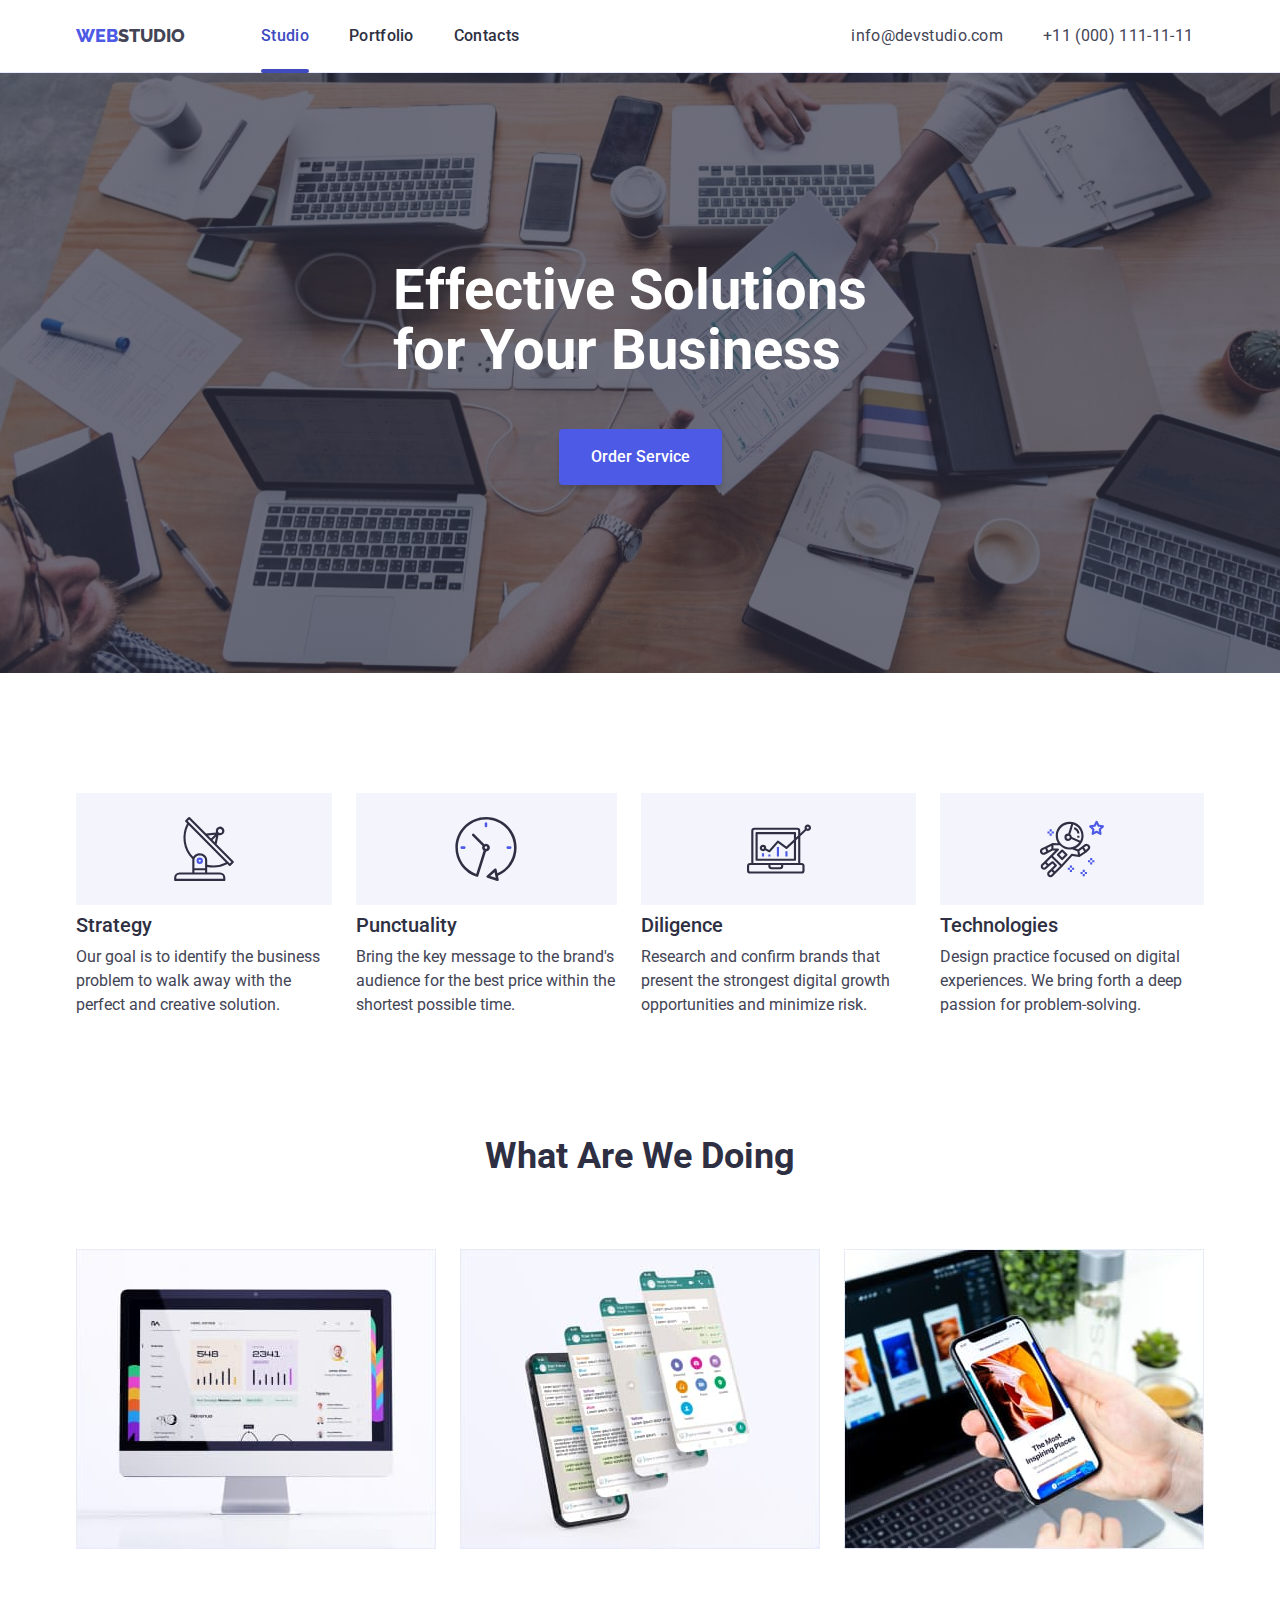
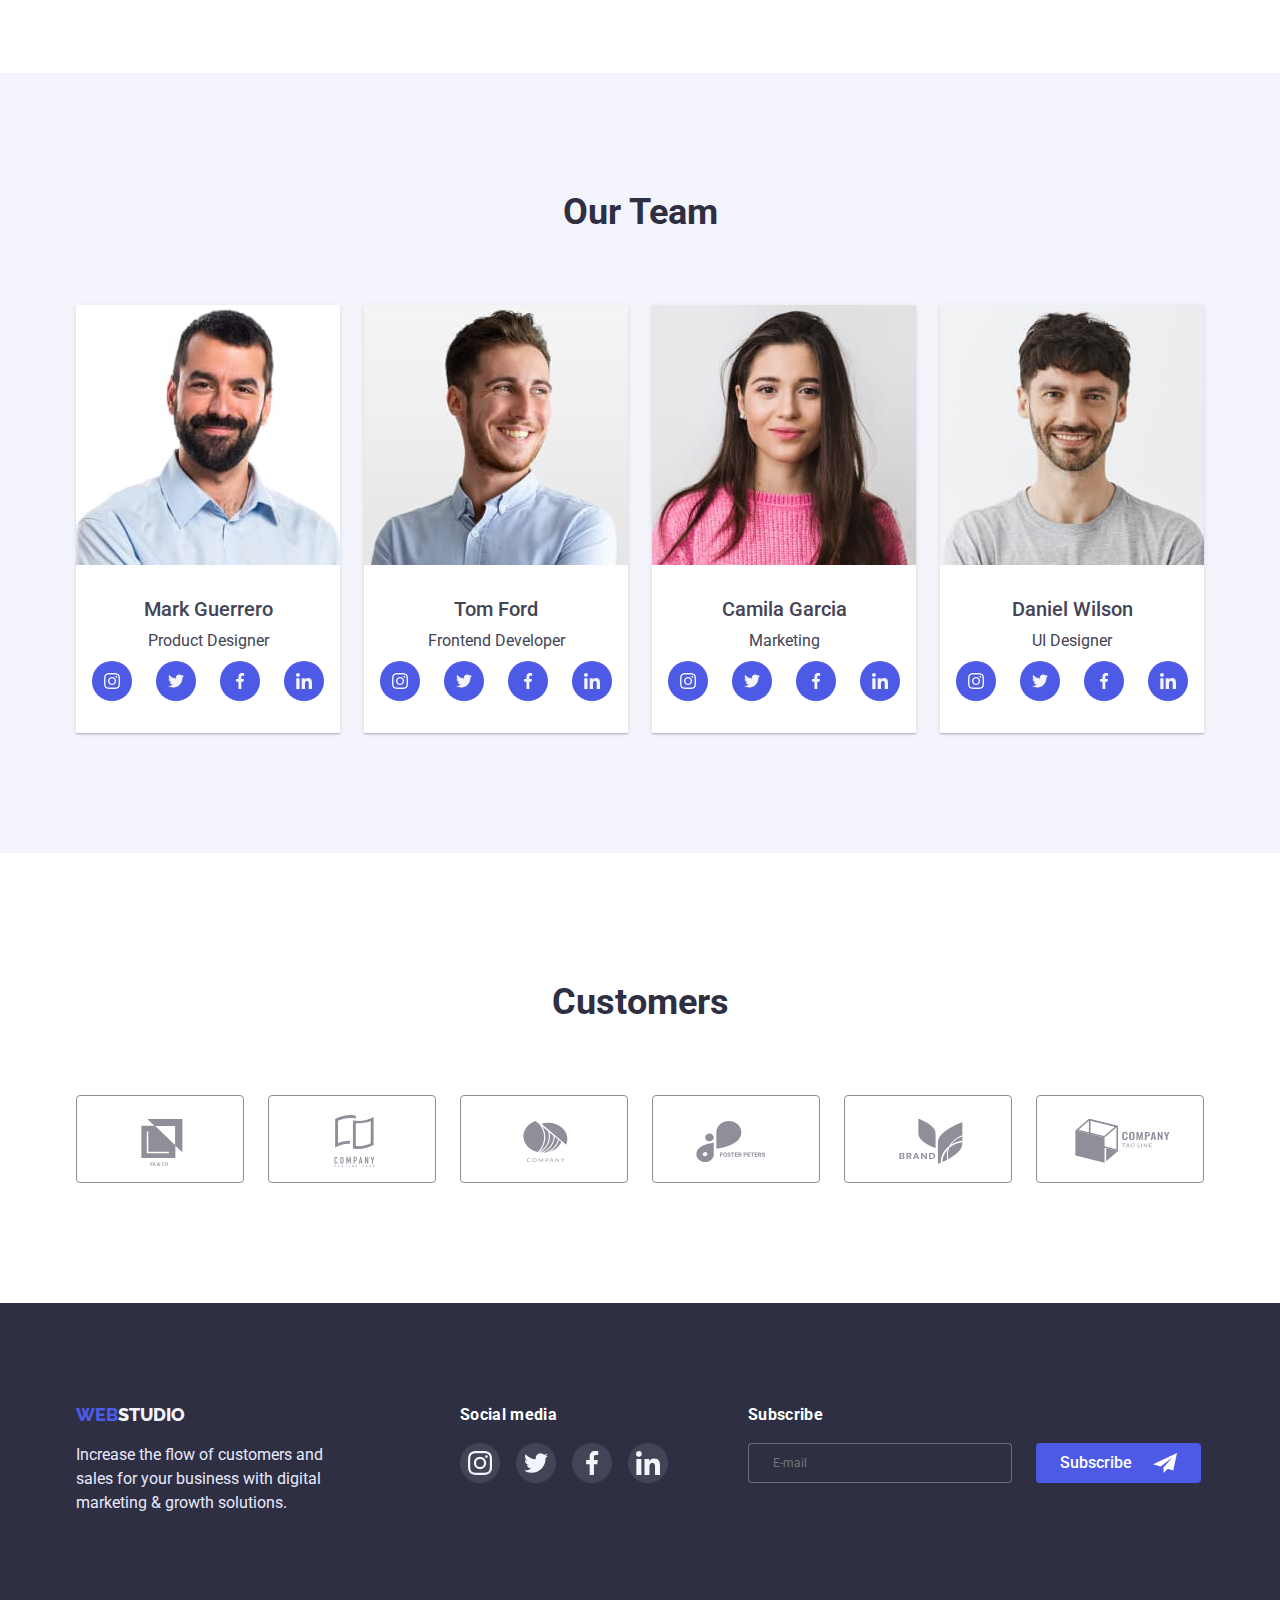
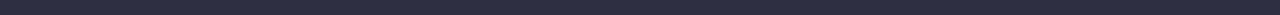
==== index.html @ d6a59139 "Initial commit" ====
<!DOCTYPE html>
<html lang="en">

<head>
    <meta charset="UTF-8" />
    <meta http-equiv="X-UA-Compatible" content="IE=edge" />
    <meta name="viewport" content="width=device-width, initial-scale=1.0" />
    <title>Web Studio</title>
    <link rel="stylesheet"
        href="https://cdnjs.cloudflare.com/ajax/libs/modern-normalize/1.0.0/modern-normalize.min.css" />
    <link
        href="https://fonts.googleapis.com/css2?family=Raleway:wght@800&family=Roboto:wght@400;500;700;900&display=swap"
        rel="stylesheet">
    <link rel="stylesheet" href="css/style.css">
</head>

<body>
    <header class="section header-section">
        <div class="container">
            <div class="header-block">
                <nav class="navigation">
                    <a class="logo" href="./index.html">Web<span class="logo-item">Studio</span> </a>
                    <ul class="header-list">
                        <li class="header-item">
                            <a class="menu-item current" href="">Studio</a>
                        </li>
                        <li class="header-item">
                            <a class="menu-item " href="./portfolio.html">Portfolio</a>
                        </li>
                        <li class="header-item">
                            <a class="menu-item" href="">Contacts</a>
                        </li>
                    </ul>
                </nav>
                <address class="address">
                    <ul class="address-list">
                        <li class="address-items">
                            <a class="address-item" href="mailto:info@devstudio.com">info@devstudio.com</a>
                        </li>
                        <li class="address-items">
                            <a class="address-item" href="tel:+110001111111">+11 (000) 111-11-11</a>
                        </li>
                    </ul>
                </address>
            </div>
        </div>
    </header>

    <main>
        <section class="section first-section">
            <div class="container">
                <h1 class="main-title">Effective Solutions for Your Business</h1>
                <button class="main-button" type="button" data-modal-open>Order Service</button>
                <div class="backdrop is-hidden" data-modal>
                    <div class="modal">
                        <button data-modal-close type="button" class="btn-modal">
                            <svg class="btn-icon">
                                <use href="./images/icons.svg#icon-close"></use>
                            </svg>
                        </button>
                        <h3 class="form-title">Leave your contacts and we will call you back</h3>
                        <form action="" class="form">
                            <label for="name" class="input-title">Name</label>
                            <div class="input-group">
                                <input type="text" name="name" id="name" class="input-field">
                                <svg class="input-item" width="22" height="24">
                                    <use href="./images/icons.svg#icon-name"></use>
                                </svg>
                            </div>
                            <label for="phone" class="input-title">Phone</label>
                            <div class="input-group">
                                <input type="tel" name="phone" id="phone" class="input-field">
                                <svg class="input-item" width="18" height="24">
                                    <use href="./images/icons.svg#icon-phone"></use>
                                </svg>
                            </div>
                            <label for="email" class="input-title">Email</label>
                            <div class="input-group">
                                <input type="email" name="email" id="email" class="input-field">
                                <svg class="input-item" width="18" height="24">
                                    <use href="./images/icons.svg#icon-email"></use>
                                </svg>
                            </div>
                            <label for="comment" class="input-title">Comment</label>
                            <textarea name="comment" id="comment" cols="30" rows="10" placeholder="Text input"
                                class="text-area"></textarea>

                            <div class="check-block">
                                <label class="check-label">
                                    <input type="checkbox" name="policy" class="input-check">
                                    <span class="custom-checkbox">
                                        <svg class="input-check-svg" width="16" height="16">
                                            <use href="./images/icons.svg#icon-property">
                                            </use>
                                        </svg>
                                    </span>
                                    <span class="check-title">
                                        I
                                        accept
                                        the terms and
                                        conditions of the <a href="" class=input-link> Privacy Policy </a>
                                    </span>
                                </label>
                            </div>

                            <button type="Submit" class="btn-send">Send</button>
                        </form>
                    </div>
                </div>

            </div>
        </section>
        <section class="second-section">
            <div class="container">
                <h2 hidden>Advantages</h2>
                <ul class="advantages-list">
                    <li class="advantages-items">
                        <h3 class="title">Strategy</h3>
                        <p class="text">
                            Our goal is to identify the business problem to walk
                            away with the perfect and creative solution.
                        </p>
                    </li>
                    <li class="advantages-items">
                        <h3 class="title">Punctuality</h3>
                        <p class="text">
                            Bring the key message to the brand's audience for
                            the best price within the shortest possible time.
                        </p>
                    </li>
                    <li class="advantages-items">
                        <h3 class="title">Diligence</h3>
                        <p class="text">
                            Research and confirm brands that present the
                            strongest digital growth opportunities and minimize
                            risk.
                        </p>
                    </li>
                    <li class="advantages-items">
                        <h3 class="title">Technologies</h3>
                        <p class="text">
                            Design practice focused on digital experiences. We
                            bring forth a deep passion for problem-solving.
                        </p>
                    </li>
                </ul>
            </div>
        </section>
        <section class="section work-section">
            <div class="container">
                <h2 class="work-team-title">What are we doing</h2>
                <ul class="work-list">
                    <li class="work-item">
                        <img src="./images/img1.jpg" alt="Зображення монітора" width="360" height="300" />
                    </li>
                    <li class="work-item">
                        <img src="./images/img2.jpg" alt="Скріни зображення мобільного телефона" width="360" />
                    </li>
                    <li class="work-item">
                        <img src="./images/img3.jpg" alt="Зображення на телефоні та комп'ютері користувача"
                            width="360" />
                    </li>
                </ul>
            </div>
        </section>
        <section class="section work-team">
            <div class="container">
                <h2 class="work-team-title">Our Team</h2>
                <ul class="work-block">
                    <li class="work-team-item">
                        <img class="image" src="./images/img4.jpg" alt="Фото Дизайнера продукту" width="264"
                            height="260" />
                        <h3 class="team-name">Mark Guerrero</h3>
                        <p class="team-text">Product Designer</p>
                        <ul class="icon-block">
                            <li class="icon-list">
                                <a class="icons" href="">
                                    <svg class="icon-items">
                                        <use href="./images/icons.svg#icon-instagram"> </use>
                                    </svg>
                                </a>
                            </li>
                            <li class="icon-list">
                                <a class="icons" href="">
                                    <svg class="icon-items">
                                        <use href="./images/icons.svg#icon-twitter"> </use>
                                    </svg>
                                </a>
                            </li>
                            <li class="icon-list">
                                <a class="icons" href="">
                                    <svg class="icon-items">
                                        <use href="./images/icons.svg#icon-facebook"> </use>
                                    </svg>
                                </a>
                            </li>
                            <li class="icon-list">
                                <a class="icons" href="">
                                    <svg class="icon-items">
                                        <use href="./images/icons.svg#icon-linkedin"> </use>
                                    </svg>
                                </a>
                            </li>
                        </ul>
                    </li>
                    <li class="work-team-item">
                        <img class="image" src="./images/img5.jpg" alt="Фото розробника" width="264" height="260" />
                        <h3 class="team-name">Tom Ford</h3>
                        <p class="team-text">Frontend Developer</p>
                        <ul class="icon-block">
                            <li class="icon-list">
                                <a class="icons" href="">
                                    <svg class="icon-items">
                                        <use href="./images/icons.svg#icon-instagram"> </use>
                                    </svg>
                                </a>
                            </li>
                            <li class="icon-list">
                                <a class="icons" href="">
                                    <svg class="icon-items">
                                        <use href="./images/icons.svg#icon-twitter"> </use>
                                    </svg>
                                </a>
                            </li>
                            <li class="icon-list">
                                <a class="icons" href="">
                                    <svg class="icon-items">
                                        <use href="./images/icons.svg#icon-facebook"> </use>
                                    </svg>
                                </a>
                            </li>
                            <li class="icon-list">
                                <a class="icons" href="">
                                    <svg class="icon-items">
                                        <use href="./images/icons.svg#icon-linkedin"> </use>
                                    </svg>
                                </a>
                            </li>
                        </ul>
                    </li>
                    <li class="work-team-item">
                        <img class="image" src="./images/img6.jpg" alt="Фото маркетолога" width="264" height="260" />
                        <h3 class="team-name">Camila Garcia</h3>
                        <p class="team-text">Marketing</p>
                        <ul class="icon-block">
                            <li class="icon-list">
                                <a class="icons" href="">
                                    <svg class="icon-items">
                                        <use href="./images/icons.svg#icon-instagram"> </use>
                                    </svg>
                                </a>
                            </li>
                            <li class="icon-list">
                                <a class="icons" href="">
                                    <svg class="icon-items">
                                        <use href="./images/icons.svg#icon-twitter"> </use>
                                    </svg>
                                </a>
                            </li>
                            <li class="icon-list">
                                <a class="icons" href="">
                                    <svg class="icon-items">
                                        <use href="./images/icons.svg#icon-facebook"> </use>
                                    </svg>
                                </a>
                            </li>
                            <li class="icon-list">
                                <a class="icons" href="">
                                    <svg class="icon-items">
                                        <use href="./images/icons.svg#icon-linkedin"> </use>
                                    </svg>
                                </a>
                            </li>
                        </ul>
                    </li>
                    <li class="work-team-item">
                        <img class="image" src="./images/img7.jpg" alt="Фото дизайнера інтерфейсу" width="264" />
                        <h3 class="team-name">Daniel Wilson</h3>
                        <p class="team-text">UI Designer</p>
                        <ul class="icon-block">
                            <li class="icon-list">
                                <a class="icons" href="">
                                    <svg class="icon-items">
                                        <use href="./images/icons.svg#icon-instagram"> </use>
                                    </svg>
                                </a>
                            </li>
                            <li class="icon-list">
                                <a class="icons" href="">
                                    <svg class="icon-items">
                                        <use href="./images/icons.svg#icon-twitter"> </use>
                                    </svg>
                                </a>
                            </li>
                            <li class="icon-list">
                                <a class="icons" href="">
                                    <svg class="icon-items">
                                        <use href="./images/icons.svg#icon-facebook"> </use>
                                    </svg>
                                </a>
                            </li>
                            <li class="icon-list">
                                <a class="icons" href="">
                                    <svg class="icon-items">
                                        <use href="./images/icons.svg#icon-linkedin"> </use>
                                    </svg>
                                </a>
                            </li>
                        </ul>
                    </li>
                </ul>
            </div>
        </section>
        <section class="section customers">
            <div class="container">
                <h2 class="work-team-title"> Customers </h2>
                <ul class="work-block customers-list">
                    <li>
                        <a class="customers-items" href="">
                            <svg class="custom-item">
                                <use href="./images/icons.svg#icon-custom1"></use>
                            </svg>
                        </a>
                    </li>
                    <li>
                        <a class="customers-items" href="">
                            <svg class="custom-item">

                                <use href="./images/icons.svg#icon-custom2"></use>
                            </svg>
                        </a>
                    </li>
                    <li>
                        <a class="customers-items" href="">
                            <svg class="custom-item">
                                <use href="./images/icons.svg#icon-custom3"></use>
                            </svg>
                        </a>
                    </li>
                    <li>
                        <a class="customers-items" href="">
                            <svg class="custom-item">
                                <use href="./images/icons.svg#icon-custom4"></use>
                            </svg>
                        </a>
                    </li>
                    <li>
                        <a class="customers-items" href="">
                            <svg class="custom-item">
                                <use href="./images/icons.svg#icon-custom5"></use>
                            </svg>
                        </a>
                    </li>
                    <li>
                        <a class="customers-items" href="">
                            <svg class="custom-item">
                                <use href="./images/icons.svg#icon-custom6"></use>
                            </svg>
                        </a>
                    </li>
                </ul>
            </div>
        </section>
    </main>
    <footer class="section footer-section">
        <div class="container footer-list">
            <div class="footer-block">
                <a class="logo" href="./index.html">Web<span class="logo-footer">Studio</span> </a>
                <p class="footer-text">
                    Increase the flow of customers and sales for your business with
                    digital marketing & growth solutions.
                </p>
            </div>
            <div class="footer-link">
                <h3 class="social-title">Social media</h3>
                <ul class="work-block">
                    <li>
                        <a class="icons-footer icon-first" href="">
                            <svg class="footer-items">
                                <use href="./images/icons.svg#icon-instagram"> </use>
                            </svg>
                        </a>
                    </li>
                    <li>
                        <a class="icons-footer" href="">
                            <svg class="footer-items">
                                <use href="./images/icons.svg#icon-twitter"> </use>
                            </svg>
                        </a>
                    </li>
                    <li>
                        <a class="icons-footer" href="">
                            <svg class="footer-items">
                                <use href="./images/icons.svg#icon-facebook"> </use>
                            </svg>
                        </a>
                    </li>
                    <li>
                        <a class="icons-footer" href="">
                            <svg class="footer-items">
                                <use href="./images/icons.svg#icon-linkedin"> </use>
                            </svg>
                        </a>
                    </li>
                </ul>
            </div>
            <div class="footer-form-block">
                <h3 class="social-title">Subscribe</h3>
                <form action="" class="footer-form">
                    <label for="e-mail">
                        <input class="input-email-footer" type="e-mail" id="e-mail" placeholder="E-mail" name="mail">
                    </label>
                    <button class="btn-submit" type="submit">Subscribe
                        <svg class="btn-form-svg">
                            <use href="./images/icons.svg#icon-frame-telegram"></use>
                        </svg>
                    </button>
                </form>
            </div>
        </div>
    </footer>


    <script src="./js/modal.js"></script>
</body>

</html>
---- css/style.css ----
:root {
	--color-white: #ffffff;
	--color-blue: #404bbf;
	--color-background-grey: #2e2f42;
	--color-main-text: #434455;
	--color-button: #4d5ae5;
	--color-button-portfolio: #f4f4fd;
	--color-border: #e7e9fc;
}
h1,
h2,
h3,
h4,
h5,
h6,
p,
ul,
li {
	margin: 0;
	padding: 0;
	list-style-type: none;
}

body {
	font-family: Roboto, sans-serif;
	color: var(--color-main-text);
	background-color: var(--color-white);
}
.section {
	padding-top: 120px;
	padding-bottom: 120px;
}
.container {
	width: 1158px;
	margin: 0 auto;
	padding-left: 15px;
	padding-right: 15px;
}
.header-section {
	padding: 0px;
	border-bottom: 1px solid var(--color-border);
}
.header-block {
	display: flex;
	align-items: center;
	background-color: var(--color-white);
}
.navigation {
	display: flex;

	align-items: center;
}
.header-list {
	display: flex;
}
.header-item:first-child {
	margin-left: 76px;
}

.header-item:not(:last-child) {
	margin-right: 40px;
}
.address-list {
	display: flex;
}

.address-items:not(:last-child) {
	margin-right: 40px;
	margin-left: 332px;
}
.logo {
	padding-top: 24px;
	padding-bottom: 24px;
	font-family: "Raleway";
	font-weight: 800;
	font-size: 18px;
	line-height: 1.33;
	text-transform: uppercase;
	color: var(--color-button);
	text-decoration: none;
}
.logo-item {
	color: var(--color-main-text);
}
.menu-item {
	padding-top: 24px;
	padding-bottom: 24px;

	font-weight: 500;
	font-size: 16px;
	line-height: 1.5;
	letter-spacing: 0.02em;
	color: var(--color-background-grey);
	text-decoration: none;
}
.menu-item:hover,
.menu-item:focus {
	color: var(--color-blue);
	transition: color 250ms cubic-bezier(0.4, 0, 0.2, 1);
}
/*---NAVIGATION EFFECT-----*/

.header-item {
	position: relative;
	padding: 24px 0;
}

.menu-item.current {
	color: var(--color-blue);
}
.current::after {
	content: "";
	position: absolute;
	left: 0;
	bottom: 0;
	margin-bottom: -1px;

	width: 100%;
	height: 4px;

	border-radius: 2px;
	background-color: var(--color-blue);
}

.address-item {
	padding-top: 24px;
	padding-bottom: 24px;
	font-size: 16px;
	line-height: 1.5;
	letter-spacing: 0.02em;
	color: var(--color-main-text);
	text-decoration: none;
	font-style: normal;
}
.address-item:hover,
.address-item:focus {
	color: var(--color-blue);
	transition: color 250ms cubic-bezier(0.4, 0, 0.2, 1);
}
.first-section {
	background-image: linear-gradient(to right, rgba(46, 47, 66, 0.7), rgba(46, 47, 66, 0.7)),
		url(../images/people-office.jpg);
	max-width: 1440px;
	margin: 0 auto;
	padding-top: 188px;
	padding-bottom: 188px;
}
.main-title {
	max-width: 494px;
	margin: 0 auto;

	font-size: 56px;
	line-height: 1.07;
	color: var(--color-white);
	margin-bottom: 48px;
}
.main-button {
	display: block;
	margin: 0 auto;
	padding: 16px 32px;

	border-radius: 4px;
	border: none;
	background-color: var(--color-button);
	box-shadow: 0px 4px 4px rgba(0, 0, 0, 0.15);
	font-weight: 500;
	font-size: 16px;
	line-height: 1.5;
	color: var(--color-white);
	cursor: pointer;
	text-align: center;
	font-family: Roboto, sans-serif;
}
.main-button:hover,
.main-button:focus {
	background-color: var(--color-blue);
	transition: background-color 250ms cubic-bezier(0.4, 0, 0.2, 1);
}
.second-section {
	padding-top: 120px;
	padding-bottom: 120px;
}
.advantages-list {
	display: flex;
}
.advantages-items::before {
	content: "";
	display: block;
	height: 112px;
	background-color: var(--color-button-portfolio);

	background-repeat: no-repeat;
	background-position: center;
	margin-bottom: 8px;
}

.advantages-items:first-child::before {
	margin-left: 0px;
	background-image: url(../images/antenna.svg);
}
.advantages-items:nth-child(2)::before {
	background-image: url(../images/clock.svg);
}
.advantages-items:nth-child(3)::before {
	background-image: url(../images/diagram.svg);
}
.advantages-items:last-child::before {
	background-image: url(../images/astronaut.svg);
}
.advantages-items:not(:last-child) {
	margin-right: 24px;
}
.title {
	font-weight: 500;
	font-size: 20px;
	line-height: 1.2;
	color: var(--color-background-grey);
	text-align: left;
}
.text {
	margin-top: 8px;
	font-size: 16px;
	line-height: 1.5;
	text-align: left;
	text-decoration: none;
	font-style: normal;
	color: var(--color-main-text);
}
.work-section {
	padding-top: 0px;
}
.work-list {
	display: flex;
}
.work-item:not(:last-child) {
	margin-right: 24px;
}
.work-item:first-child {
	margin-left: 0px;
}
.work-team-title {
	margin-bottom: 72px;
	font-size: 36px;
	line-height: 1.11;
	text-align: center;
	text-transform: capitalize;
	color: var(--color-background-grey);
}
.work-team {
	background-color: var(--color-button-portfolio);
}
.work-block {
	display: flex;
	margin: 0 auto;
}

.work-team-item {
	box-shadow: 0px 1px 6px rgba(46, 47, 66, 0.08), 0px 1px 1px rgba(46, 47, 66, 0.16), 0px 2px 1px rgba(46, 47, 66, 0.08);
}

.work-team-item:not(:last-child) {
	margin-right: 24px;
}
.work-team-item:first-child {
	margin-left: 0px;
}
.image {
	display: block;
}
.team-name {
	padding-top: 32px;
	text-align: center;
	background-color: var(--color-white);
	font-weight: 500;
	font-size: 20px;
	line-height: 24px;
}
.team-text {
	padding-top: 8px;
	padding-bottom: 8px;
	text-align: center;
	background-color: var(--color-white);
	font-weight: 400;
	font-size: 16px;
	line-height: 24px;
}
/*INSTAGRAM*/
.icon-block {
	display: flex;
	padding-bottom: 32px;
	background-color: var(--color-white);
}
.icons {
	display: block;
	width: 40px;
	height: 40px;
	border: none;
	border-radius: 50%;
	background-color: var(--color-button);
}
.icons:hover,
.icons:focus {
	background-color: var(--color-blue);
	transition: background-color 250ms cubic-bezier(0.4, 0, 0.2, 1);
}
.icon-list:first-child {
	margin-left: 16px;
}
.icon-list:not(:first-child) {
	margin-left: 24px;
}
.icon-items {
	width: 16px;
	height: 16px;
	margin: 12px;
}

/*customers*/
.customers {
	padding-top: 130px;
}
.customers-list {
	gap: 24px;
}
.customers-items {
	padding: 16px 32px;
	display: block;
	width: 168px;
	height: 88px;
	border: 1px solid #8e8f99;
	border-radius: 4px;
}
.customers-items:hover,
.customers-items:focus {
	border: 1px solid var(--color-blue);
	transition: border 250ms cubic-bezier(0.4, 0, 0.2, 1);
}
.customers-items:hover .custom-item,
.customers-items:focus .custom-item {
	fill: var(--color-blue);
	transition: fill 250ms cubic-bezier(0.4, 0, 0.2, 1);
}

.custom-item {
	width: 104px;
	height: 56px;
	fill: #8e8f99;
}

/*footer*/
.footer-section {
	background: var(--color-background-grey);
	padding-top: 100px;
	padding-bottom: 100px;
}
.footer-link {
	margin-left: 120px;
}
.icons-footer {
	margin-left: 16px;
	display: block;
	width: 40px;
	height: 40px;
	border: none;
	border-radius: 50%;
	background: rgba(255, 255, 255, 0.1);
}
.icons-footer:hover,
.icons-footer:focus {
	background-color: #31d0aa;
	transition: background-color 250ms cubic-bezier(0.4, 0, 0.2, 1);
}
.icon-first {
	margin-left: 0px;
}

.footer-list {
	display: flex;
}
.social-title {
	margin-bottom: 16px;

	font-style: normal;
	font-size: 16px;
	line-height: 24px;
	letter-spacing: 0.02em;
	color: var(--color-white);
}
.footer-items {
	width: 24px;
	height: 24px;
	margin: 8px;
}
.logo-footer {
	color: var(--color-button-portfolio);
}
.footer-text {
	width: 264px;
	padding-top: 16px;
	font-size: 16px;
	line-height: 1.5;
	color: var(--color-border);
}
.footer-form-block {
	margin-left: 80px;
}
.footer-form {
	display: flex;
}
.input-email-footer {
	width: 264px;
	height: 40px;
	background-color: var(--color-background-grey);
	border: 1px solid rgba(255, 255, 255, 0.3);
	border-radius: 4px;

	padding: 8px 24px;

	font-weight: 400;
	font-size: 12px;
	line-height: 24px;
	color: rgba(255, 255, 255, 0.6);
	display: block;
}
.btn-submit {
	width: 165px;
	height: 40px;
	background: var(--color-button);
	border: none;
	border-radius: 4px;
	margin-left: 24px;
	display: flex;
	align-items: center;
	padding-left: 24px;
	position: relative;
	cursor: pointer;

	color: var(--color-white);
	font-weight: 500;
	font-size: 16px;
	line-height: 24px;
}
.btn-form-svg {
	position: absolute;
	top: 8px;
	right: 24px;
	width: 24px;
	height: 24px;
	margin-left: 16px;
	fill: var(--color-white);
}
/*Portfolio*/

.buttons-section {
	padding-top: 96px;
	background-color: var(--color-white);
}
.buttons-block {
	display: flex;
	margin-top: 0px;
	margin-bottom: 72px;

	justify-content: center;
	list-style-type: none;
}
.buttons-items:not(:last-child) {
	margin-right: 24px;
}
/*Gallery*/

.gallery-block {
	display: flex;
	column-gap: 24px;
	row-gap: 48px;
	flex-wrap: wrap;
	list-style-type: none;
}
.gallery-items:hover {
	box-shadow: 0px 1px 6px rgba(46, 47, 66, 0.08), 0px 1px 1px rgba(46, 47, 66, 0.16), 0px 2px 1px rgba(46, 47, 66, 0.08);
	transition: box-shadow 250ms cubic-bezier(0.4, 0, 0.2, 1);
}
.gallery-items-block {
	padding-left: 16px;
	padding-top: 32px;
	padding-bottom: 32px;
	border-left: 1px solid var(--color-border);
	border-bottom: 1px solid var(--color-border);
	border-right: 1px solid var(--color-border);
}
.button-item {
	padding: 12px 24px;
	background: var(--color-button-portfolio);
	border: 1px solid var(--color-border);
	border-radius: 4px;
	font-weight: 500;
	font-size: 16px;
	line-height: 24px;
	text-align: center;
	letter-spacing: 0.04em;
	color: var(--color-button);
	cursor: pointer;
	font-family: Roboto, sans-serif;
}
.button-item:hover,
.button-item:focus {
	background-color: var(--color-blue);
	color: var(--color-white);
	box-shadow: 0px 3px 1px rgba(0, 0, 0, 0.1), 0px 2px 1px rgba(0, 0, 0, 0.08), 0px 2px 2px rgba(0, 0, 0, 0.12);
	border-color: var(--color-blue);
	transition: background-color 250ms cubic-bezier(0.4, 0, 0.2, 1), color 250ms cubic-bezier(0.4, 0, 0.2, 1),
		box-shadow 250ms cubic-bezier(0.4, 0, 0.2, 1), border-color 250ms cubic-bezier(0.4, 0, 0.2, 1);
}
.list-item {
	text-decoration: none;
}
/*----overley---*/
.overlay {
	position: relative;
	overflow: hidden;
}
.overlay-content {
	position: absolute;
	top: 0;
	left: 0;
	width: 100%;
	height: 100%;
	padding: 40px 32px;
	font-weight: 400;
	font-size: 16px;
	line-height: calc(24 / 16);
	background-color: var(--color-button);
	color: var(--color-button-portfolio);
	transform: translateY(100%);
	transition: transform 250ms cubic-bezier(0.4, 0, 0.2, 1);
}
.list-item:hover .overlay-content {
	transform: translate(0);
}

/*----modal---*/
.backdrop {
	position: fixed;
	top: 0;
	left: 0;
	width: 100%;
	height: 100%;
	background-color: rgba(46, 47, 66, 0.4);
	opacity: 1;
	transition: opacity 250ms cubic-bezier(0.4, 0, 0.2, 1);
}
.modal {
	position: absolute;
	left: 50%;
	top: 50%;
	width: 438px;
	height: 584px;
	background-color: #fcfcfc;

	box-shadow: 0px 1px 1px rgba(0, 0, 0, 0.14), 0px 1px 3px rgba(0, 0, 0, 0.12), 0px 2px 1px rgba(0, 0, 0, 0.2);
	border-radius: 4px;

	padding: 15px;

	transform: translate(-50%, -50%) scale(1);
	transition: transform 250ms cubic-bezier(0.4, 0, 0.2, 1);
}

.backdrop.is-hidden .modal {
	transform: translate(-50%, -50%) scale(0.5);
}
.backdrop.is-hidden {
	opacity: 0;
	pointer-events: none;
}

/*---button-MODAL----*/
.btn-modal {
	position: absolute;
	top: 24px;
	right: 24px;

	height: 24px;
	width: 24px;

	border-radius: 50%;
	background: var(--color-border);
	border: 1px solid rgba(0, 0, 0, 0.1);
}
.btn-icon {
	position: absolute;
	top: 0;
	left: 0;

	width: 24px;
	height: 24px;
	border-radius: 50%;
	fill: black;
}
.btn-modal:hover .btn-icon,
.btn-modal:focus .btn-icon {
	fill: var(--color-white);
	background-color: var(--color-blue);
	transition: fill 250ms cubic-bezier(0.4, 0, 0.2, 1), background-color 250ms cubic-bezier(0.4, 0, 0.2, 1);
}
/*--FORM--*/
.form-title {
	margin-bottom: 16px;

	font-size: 16px;
	font-weight: 500;
	line-height: 24px;
	letter-spacing: 0.02em;
	color: var(--color-background-grey);

	padding-top: 48px;
	text-align: center;
}
.form {
	padding-left: 24px;
	padding-right: 24px;
	display: flex;
	flex-direction: column;
}
.input-title {
	font-weight: 400;
	font-size: 12px;
	line-height: 16px;
	color: #8e8f99;
}
.input-field {
	height: 40px;
	width: 100%;
	border: 1px solid rgba(33, 33, 33, 0.2);
	border-radius: 4px;
	margin-top: 4px;
	margin-bottom: 8px;
	padding-left: 40px;
}
.input-field:focus {
	border-color: var(--color-button);
	outline: 0;
	transition: border-color 250ms cubic-bezier(0.4, 0, 0.2, 1);
}
.input-field:focus + .input-item {
	fill: var(--color-button);
	transition: fill 250ms cubic-bezier(0.4, 0, 0.2, 1);
}

.text-area {
	height: 120px;
	font-weight: 400;
	font-size: 12px;
	line-height: 16px;
	color: rgba(117, 117, 117, 0.5);
	border: 1px solid rgba(33, 33, 33, 0.2);
	border-radius: 4px;
	resize: none;
	padding-top: 8px;
	padding-left: 16px;
	margin-top: 4px;
	margin-bottom: 16px;
}
.text-area:focus {
	border-color: var(--color-button);
	outline: 0;
	transition: border-color 250ms cubic-bezier(0.4, 0, 0.2, 1);
}
.check-block {
	position: relative;
}
.check-label {
	display: flex;
	align-items: center;
}
.input-check {
	display: none;
}

.custom-checkbox {
	position: absolute;
	width: 16px;
	height: 16px;

	border: 1.25px solid var(--color-background-grey);
	border-radius: 2px;
}
.input-check-svg {
	position: absolute;
	top: 50%;
	left: 0;
	transform: translateY(-50%);
	fill: #0d0d0e;
	opacity: 0;
}
.input-check:checked + .custom-checkbox .input-check-svg {
	background-color: var(--color-button);
	opacity: 1;

	fill: var(--color-white);
	transition: fill 250ms cubic-bezier(0.4, 0, 0.2, 1), opacity 250ms cubic-bezier(0.4, 0, 0.2, 1),
		background-color 250ms cubic-bezier(0.4, 0, 0.2, 1);
}

.check-title {
	margin-left: 24px;
	font-weight: 400;
	font-size: 12px;

	line-height: 16px;
	letter-spacing: 0.04em;
	color: #757575;
}

.input-link {
	font-weight: 400;
	font-size: 12px;

	line-height: 16px;
	color: var(--color-button);
}
.btn-send {
	width: 169px;
	height: 56px;
	text-align: center;
	margin: 0 auto;
	background: var(--color-button);
	box-shadow: 0px 4px 4px rgba(0, 0, 0, 0.15);
	border-radius: 4px;
	border: none;
	text-align: center;
	letter-spacing: 0.04em;

	margin-top: 24px;
	color: var(--color-white);
	cursor: pointer;
}
.btn-send:hover,
.btn-send:focus {
	background-color: var(--color-blue);
	transition: background-color 250ms cubic-bezier(0.4, 0, 0.2, 1);
}
.btn-submit:hover,
.btn-submit:focus {
	background-color: var(--color-blue);
	transition: background-color 250ms cubic-bezier(0.4, 0, 0.2, 1);
}
.input-group {
	position: relative;
}
.input-item {
	position: absolute;
	top: 50%;
	left: 16px;
	transform: translateY(-50%);
}
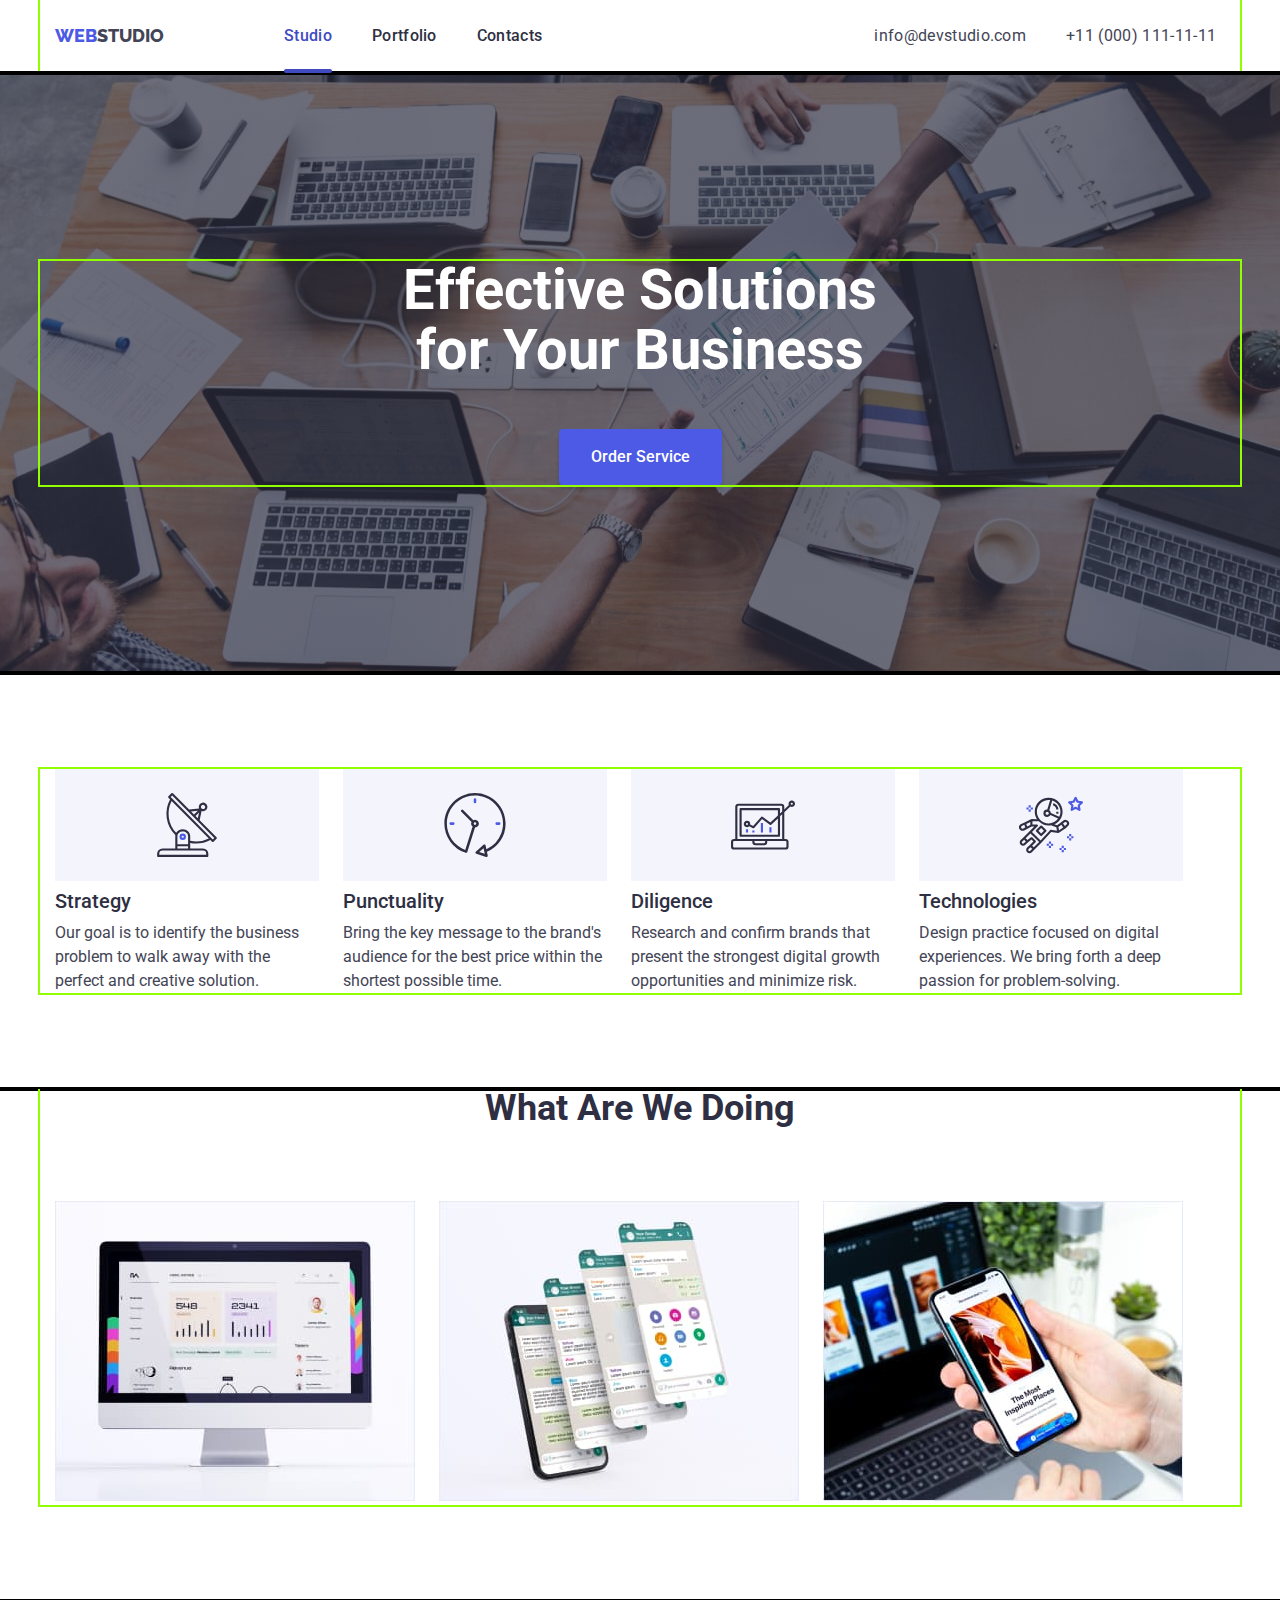
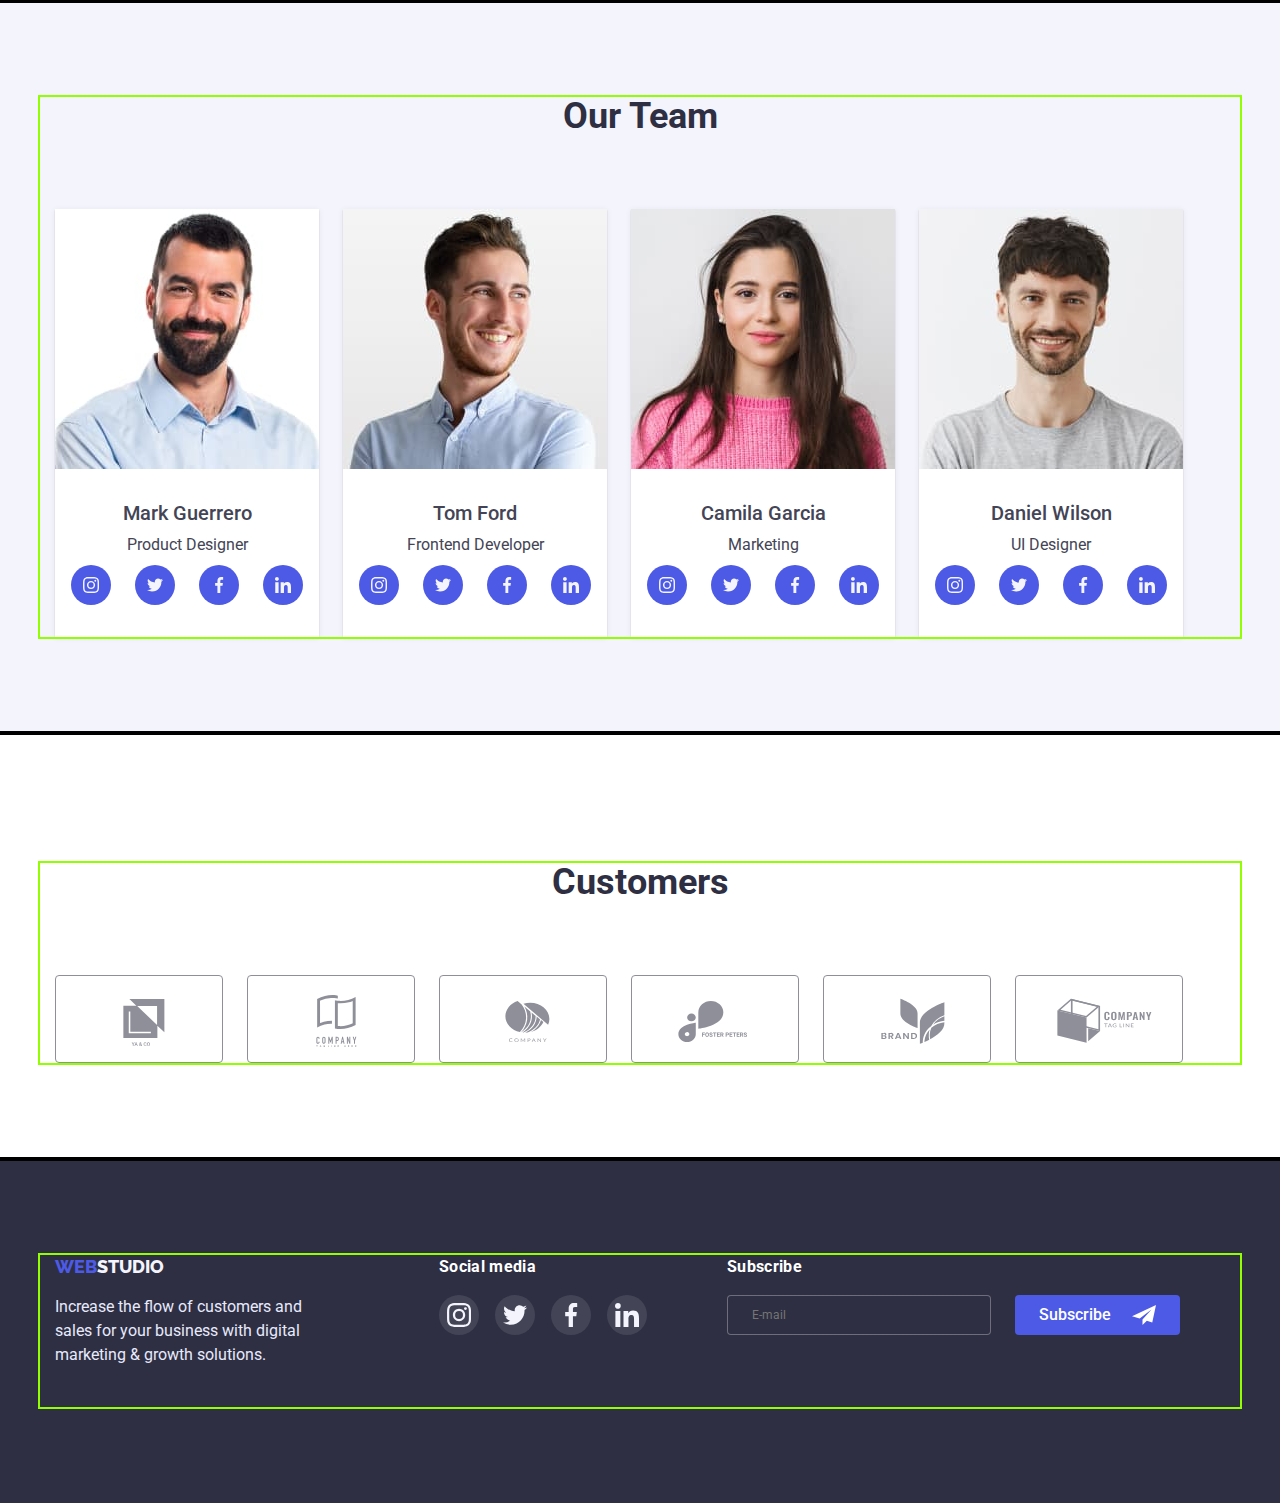
==== commit 54a3b40e: "index.html" ====
--- a/index.html
+++ b/index.html
@@ -18,30 +18,80 @@
     <header class="section header-section">
         <div class="container">
             <div class="header-block">
-                <nav class="navigation">
-                    <a class="logo" href="./index.html">Web<span class="logo-item">Studio</span> </a>
-                    <ul class="header-list">
-                        <li class="header-item">
-                            <a class="menu-item current" href="">Studio</a>
+                <a class="logo" href="./index.html">Web<span class="logo-item">Studio</span> </a>
+
+                <button class="btn-hamburger-open js-open-menu">
+                    <svg class="btn-hamburger-icon" width="28" height="18">
+                        <use href="./images/icons.svg#icon-menu-hamburger"></use>
+                    </svg>
+                </button>
+
+
+                <div class="mobile-navigation is-open js-menu-container">
+                    <button type="button" class="btn-modal btn-hamburger-close js-close-menu">
+                        <svg class="btn-icon">
+                            <use href="./images/icons.svg#icon-close"></use>
+                        </svg>
+                    </button>
+
+                    <nav class="navigation">
+                        <ul class="header-list">
+                            <li class="header-item">
+                                <a class="menu-item current" href="">Studio</a>
+                            </li>
+                            <li class="header-item">
+                                <a class="menu-item " href="./portfolio.html">Portfolio</a>
+                            </li>
+                            <li class="header-item">
+                                <a class="menu-item" href="">Contacts</a>
+                            </li>
+                        </ul>
+                    </nav>
+
+                    <address class="address">
+                        <ul class="address-list">
+                            <li class="address-items ">
+                                <a class="address-item address-item-email"
+                                    href="mailto:info@devstudio.com">info@devstudio.com</a>
+                            </li>
+                            <li class="address-items">
+                                <a class="address-item address-item-phone" href="tel:+110001111111">+11 (000)
+                                    111-11-11</a>
+                            </li>
+                        </ul>
+                    </address>
+                    <ul class="icon-block-mobile">
+                        <li>
+                            <a class="icons-footer icon-first icons-mobile" href="">
+                                <svg class="footer-items">
+                                    <use href="./images/icons.svg#icon-instagram"> </use>
+                                </svg>
+                            </a>
                         </li>
-                        <li class="header-item">
-                            <a class="menu-item " href="./portfolio.html">Portfolio</a>
+                        <li>
+                            <a class="icons-footer icons-mobile" href="">
+                                <svg class="footer-items">
+                                    <use href="./images/icons.svg#icon-twitter"> </use>
+                                </svg>
+                            </a>
                         </li>
-                        <li class="header-item">
-                            <a class="menu-item" href="">Contacts</a>
+                        <li>
+                            <a class="icons-footer icons-mobile" href="">
+                                <svg class="footer-items">
+                                    <use href="./images/icons.svg#icon-facebook"> </use>
+                                </svg>
+                            </a>
+                        </li>
+                        <li>
+                            <a class="icons-footer icons-mobile" href="">
+                                <svg class="footer-items">
+                                    <use href="./images/icons.svg#icon-linkedin"> </use>
+                                </svg>
+                            </a>
                         </li>
                     </ul>
-                </nav>
-                <address class="address">
-                    <ul class="address-list">
-                        <li class="address-items">
-                            <a class="address-item" href="mailto:info@devstudio.com">info@devstudio.com</a>
-                        </li>
-                        <li class="address-items">
-                            <a class="address-item" href="tel:+110001111111">+11 (000) 111-11-11</a>
-                        </li>
-                    </ul>
-                </address>
+
+                </div>
             </div>
         </div>
     </header>
@@ -110,7 +160,8 @@
 
             </div>
         </section>
-        <section class="second-section">
+        <!--ADVANTAGES-->
+        <section class="section second-section">
             <div class="container">
                 <h2 hidden>Advantages</h2>
                 <ul class="advantages-list">
@@ -166,10 +217,12 @@
         <section class="section work-team">
             <div class="container">
                 <h2 class="work-team-title">Our Team</h2>
-                <ul class="work-block">
+                <ul class="work-block advantages-block">
                     <li class="work-team-item">
-                        <img class="image" src="./images/img4.jpg" alt="Фото Дизайнера продукту" width="264"
-                            height="260" />
+                        <img srcset="
+                        ./images/team-photo-mobile-01.jpg 1x, 
+                        ./images/team-photo-mobile-01-2x.jpg 2x" class="image" src="./images/img4.jpg"
+                            alt="Фото Дизайнера продукту" width="264" height="260" />
                         <h3 class="team-name">Mark Guerrero</h3>
                         <p class="team-text">Product Designer</p>
                         <ul class="icon-block">
@@ -204,7 +257,11 @@
                         </ul>
                     </li>
                     <li class="work-team-item">
-                        <img class="image" src="./images/img5.jpg" alt="Фото розробника" width="264" height="260" />
+                        <img srcset="
+                        ./images/team-photo-mobile-02.jpg 1x, 
+                        ./images/team-photo-mobile-02-2x.jpg 2x"
+                            srcset="./images/team-photo-mobile-02 x1.jpg 1x, ./images/team-photo-mobile-02 x2.jpg 2x"
+                            class="image" src="./images/img5.jpg" alt="Фото розробника" width="264" height="260" />
                         <h3 class="team-name">Tom Ford</h3>
                         <p class="team-text">Frontend Developer</p>
                         <ul class="icon-block">
@@ -239,7 +296,10 @@
                         </ul>
                     </li>
                     <li class="work-team-item">
-                        <img class="image" src="./images/img6.jpg" alt="Фото маркетолога" width="264" height="260" />
+                        <img srcset="
+                        ./images/team-photo-mobile-03.jpg 1x, 
+                        ./images/team-photo-mobile-03-2x.jpg 2x" class="image" src="./images/img6.jpg"
+                            alt="Фото маркетолога" width="264" height="260" />
                         <h3 class="team-name">Camila Garcia</h3>
                         <p class="team-text">Marketing</p>
                         <ul class="icon-block">
@@ -274,7 +334,10 @@
                         </ul>
                     </li>
                     <li class="work-team-item">
-                        <img class="image" src="./images/img7.jpg" alt="Фото дизайнера інтерфейсу" width="264" />
+                        <img srcset="
+                        ./images/team-photo-mobile-04.jpg 1x, 
+                        ./images/team-photo-mobile-04-2x.jpg 2x" class="image" src="./images/img7.jpg"
+                            alt="Фото дизайнера інтерфейсу" width="264" height="260" />
                         <h3 class="team-name">Daniel Wilson</h3>
                         <p class="team-text">UI Designer</p>
                         <ul class="icon-block">
@@ -365,7 +428,7 @@
     <footer class="section footer-section">
         <div class="container footer-list">
             <div class="footer-block">
-                <a class="logo" href="./index.html">Web<span class="logo-footer">Studio</span> </a>
+                <a class="logo logo-foot" href="./index.html">Web<span class="logo-footer">Studio</span> </a>
                 <p class="footer-text">
                     Increase the flow of customers and sales for your business with
                     digital marketing & growth solutions.
@@ -373,7 +436,7 @@
             </div>
             <div class="footer-link">
                 <h3 class="social-title">Social media</h3>
-                <ul class="work-block">
+                <ul class="icon-block-footer">
                     <li>
                         <a class="icons-footer icon-first" href="">
                             <svg class="footer-items">
@@ -420,8 +483,9 @@
         </div>
     </footer>
 
-
+    <script src="./js/mobile-menu.js"></script>
     <script src="./js/modal.js"></script>
+
 </body>
 
 </html>--- a/css/style.css
+++ b/css/style.css
@@ -27,47 +27,17 @@
 	background-color: var(--color-white);
 }
 .section {
-	padding-top: 120px;
-	padding-bottom: 120px;
+	padding-top: 96px;
+	padding-bottom: 96px;
+	outline: 2px solid black;
 }
 .container {
-	width: 1158px;
+	width: 100%;
 	margin: 0 auto;
 	padding-left: 15px;
 	padding-right: 15px;
 }
-.header-section {
-	padding: 0px;
-	border-bottom: 1px solid var(--color-border);
-}
-.header-block {
-	display: flex;
-	align-items: center;
-	background-color: var(--color-white);
-}
-.navigation {
-	display: flex;
-
-	align-items: center;
-}
-.header-list {
-	display: flex;
-}
-.header-item:first-child {
-	margin-left: 76px;
-}
-
-.header-item:not(:last-child) {
-	margin-right: 40px;
-}
-.address-list {
-	display: flex;
-}
-
-.address-items:not(:last-child) {
-	margin-right: 40px;
-	margin-left: 332px;
-}
+
 .logo {
 	padding-top: 24px;
 	padding-bottom: 24px;
@@ -82,6 +52,13 @@
 .logo-item {
 	color: var(--color-main-text);
 }
+/*--HEADER---*/
+
+.header-section {
+	padding: 0px;
+	border-bottom: 1px solid var(--color-border);
+}
+
 .menu-item {
 	padding-top: 24px;
 	padding-bottom: 24px;
@@ -98,57 +75,305 @@
 	color: var(--color-blue);
 	transition: color 250ms cubic-bezier(0.4, 0, 0.2, 1);
 }
+.btn-hamburger-open {
+	position: absolute;
+	top: 24px;
+	right: 16px;
+	background-color: transparent;
+	border: none;
+}
+
+.btn-modal.btn-hamburger-close {
+	position: absolute;
+	top: 40px;
+	right: 40px;
+}
+@media screen and (max-width: 767px) {
+	.header-block {
+		display: flex;
+
+		background-color: var(--color-white);
+	}
+	.btn-hamburger-close {
+		position: absolute;
+		top: 40px;
+		right: 40px;
+	}
+
+	.header-list {
+		display: flex;
+		flex-direction: column;
+		gap: 40px;
+	}
+	.icon-block-mobile {
+		display: flex;
+		justify-content: space-between;
+	}
+
+	.menu-item {
+		font-weight: 700;
+		font-size: 36px;
+		line-height: 40px;
+
+		color: #2e2f42;
+	}
+	.menu-item:hover,
+	.menu-item:focus {
+		color: var(--color-blue);
+		transition: color 250ms cubic-bezier(0.4, 0, 0.2, 1);
+	}
+	.address-item-email {
+		font-style: normal;
+		font-weight: 500;
+		font-size: 20px;
+		line-height: 24px;
+		color: #434455;
+		margin-bottom: 40px;
+		text-decoration: none;
+	}
+	.address-item-phone {
+		font-style: normal;
+
+		font-weight: 600;
+		font-size: 36px;
+		line-height: 40px;
+		color: #434455;
+		text-decoration: none;
+	}
+	.address-items {
+		margin-bottom: 40px;
+	}
+	.address-items:nth-child(2) {
+		margin-top: 296px;
+	}
+	.icon-block-footer {
+		display: flex;
+	}
+	.icons-footer.icons-mobile {
+		background-color: var(--color-blue);
+	}
+	.address-list {
+		display: flex;
+		flex-direction: column-reverse;
+	}
+	.mobile-navigation {
+		padding-top: 80px;
+		padding-left: 60px;
+		padding-right: 50px;
+		position: fixed;
+		top: 0;
+		left: 0;
+		width: 100vw;
+		height: 100vh;
+		background-color: #fff;
+		z-index: 999;
+
+		transform: translateX(100%);
+		transition: transform 250ms ease-in-out;
+	}
+
+	.mobile-navigation.is-open {
+		transform: translateX(0);
+	}
+}
+
+@media screen and (min-width: 768px) {
+	.btn-hamburger-open {
+		display: none;
+	}
+	.btn-hamburger-close {
+		display: none;
+	}
+	.icon-block-mobile {
+		display: none;
+	}
+
+	.header-block {
+		display: flex;
+		align-items: center;
+	}
+	.mobile-navigation {
+		display: flex;
+		align-items: center;
+	}
+	.navigation {
+		display: flex;
+
+		align-items: center;
+	}
+	.header-list {
+		display: flex;
+	}
+	.header-item:first-child {
+		margin-left: 76px;
+	}
+
+	.header-item:not(:last-child) {
+		margin-right: 40px;
+	}
+	.header-item:first-child {
+		margin-left: 120px;
+	}
+	.address-list {
+		display: flex;
+		flex-direction: column;
+	}
+	.address-list {
+		margin-left: 108px;
+	}
+	.header-item {
+		position: relative;
+		padding: 24px 0;
+	}
+
+	.menu-item.current {
+		color: var(--color-blue);
+	}
+	.current::after {
+		content: "";
+		position: absolute;
+		left: 0;
+		bottom: 0;
+		margin-bottom: -1px;
+
+		width: 100%;
+		height: 4px;
+
+		border-radius: 2px;
+		background-color: var(--color-blue);
+	}
+	.address-item {
+		padding-top: 24px;
+		padding-bottom: 24px;
+		font-size: 16px;
+		line-height: 1.5;
+		letter-spacing: 0.02em;
+		color: var(--color-main-text);
+		text-decoration: none;
+		font-style: normal;
+	}
+	.address-item:hover,
+	.address-item:focus {
+		color: var(--color-blue);
+		transition: color 250ms cubic-bezier(0.4, 0, 0.2, 1);
+	}
+}
+@media screen and (min-width: 1200px) {
+	.address-list {
+		display: flex;
+		flex-direction: row;
+	}
+	.address-items:not(:last-child) {
+		margin-right: 40px;
+		margin-left: 332px;
+	}
+	.address-list {
+		margin-left: 0px;
+	}
+}
 /*---NAVIGATION EFFECT-----*/
 
-.header-item {
-	position: relative;
-	padding: 24px 0;
-}
-
-.menu-item.current {
-	color: var(--color-blue);
-}
-.current::after {
-	content: "";
-	position: absolute;
-	left: 0;
-	bottom: 0;
-	margin-bottom: -1px;
-
-	width: 100%;
-	height: 4px;
-
-	border-radius: 2px;
-	background-color: var(--color-blue);
-}
-
-.address-item {
-	padding-top: 24px;
-	padding-bottom: 24px;
-	font-size: 16px;
-	line-height: 1.5;
-	letter-spacing: 0.02em;
-	color: var(--color-main-text);
-	text-decoration: none;
-	font-style: normal;
-}
-.address-item:hover,
-.address-item:focus {
-	color: var(--color-blue);
-	transition: color 250ms cubic-bezier(0.4, 0, 0.2, 1);
-}
+/*---HERO SECTION---*/
+
+/*--------------------*/
+@media screen and (max-width: 479px) {
+	.first-section {
+		background-image: linear-gradient(to right, rgba(46, 47, 66, 0.7), rgba(46, 47, 66, 0.7)),
+			url(../images/dark-bg-mobile-1x.jpg);
+		padding-top: 112px;
+		padding-bottom: 112px;
+	}
+	@media (min-device-pixel-ratio: 2),
+		(-webkit-min-device-pixel-ratio: 2),
+		(min-resolution: 192dpi),
+		(min-resolution: 2dppx) {
+		.first-section {
+			background-image: linear-gradient(to right, rgba(46, 47, 66, 0.7), rgba(46, 47, 66, 0.7)),
+				url(../images/dark-bg-mobile-2x.jpg);
+		}
+	}
+}
+@media screen and (min-width: 480px) {
+	.first-section {
+		background-image: linear-gradient(to right, rgba(46, 47, 66, 0.7), rgba(46, 47, 66, 0.7)),
+			url(../images/dark-bg-mobile-1x.jpg);
+		padding-top: 112px;
+		padding-bottom: 112px;
+	}
+	@media (min-device-pixel-ratio: 2),
+		(-webkit-min-device-pixel-ratio: 2),
+		(min-resolution: 192dpi),
+		(min-resolution: 2dppx) {
+		.first-section {
+			background-image: linear-gradient(to right, rgba(46, 47, 66, 0.7), rgba(46, 47, 66, 0.7)),
+				url(../images/dark-bg-mobile-2x.jpg);
+		}
+	}
+}
+
+.main-title {
+	margin-bottom: 72px;
+}
+
+@media screen and (min-width: 768px) {
+	.main-title {
+		margin-bottom: 40px;
+	}
+	.first-section {
+		background-image: linear-gradient(to right, rgba(46, 47, 66, 0.7), rgba(46, 47, 66, 0.7)),
+			url(../images/dark-bg-tablet-1x.jpg);
+		padding-bottom: 108px;
+	}
+	@media (min-device-pixel-ratio: 2),
+		(-webkit-min-device-pixel-ratio: 2),
+		(min-resolution: 192dpi),
+		(min-resolution: 2dppx) {
+		.first-section {
+			background-image: linear-gradient(to right, rgba(46, 47, 66, 0.7), rgba(46, 47, 66, 0.7)),
+				url(../images/dark-bg-tablet-2x.jpg);
+		}
+	}
+}
+
+@media screen and (min-width: 1200px) {
+	.first-section {
+		background-image: linear-gradient(to right, rgba(46, 47, 66, 0.7), rgba(46, 47, 66, 0.7)),
+			url(../images/dark-bg-desktop-1x.jpg);
+		padding-top: 188px;
+		padding-bottom: 188px;
+	}
+	@media (min-device-pixel-ratio: 2),
+		(-webkit-min-device-pixel-ratio: 2),
+		(min-resolution: 192dpi),
+		(min-resolution: 2dppx) {
+		.first-section {
+			background-image: linear-gradient(to right, rgba(46, 47, 66, 0.7), rgba(46, 47, 66, 0.7)),
+				url(../images/dark-bg-desktop-2x.jpg);
+		}
+	}
+}
+
 .first-section {
-	background-image: linear-gradient(to right, rgba(46, 47, 66, 0.7), rgba(46, 47, 66, 0.7)),
-		url(../images/people-office.jpg);
+	/*background-image: linear-gradient(to right, rgba(46, 47, 66, 0.7), rgba(46, 47, 66, 0.7)),
+		url(../images/people-office.jpg);*/
+	background-repeat: no-repeat;
+	background-size: cover;
 	max-width: 1440px;
 	margin: 0 auto;
-	padding-top: 188px;
-	padding-bottom: 188px;
-}
+	/*padding-top: 188px;
+	padding-bottom: 188px;*/
+}
+/*
+.first-section {
+	margin: 0 auto;
+	padding-top: 112px;
+	padding-bottom: 112px;
+	text-align: center;
+}*/
 .main-title {
 	max-width: 494px;
 	margin: 0 auto;
-
+	text-align: center;
 	font-size: 56px;
 	line-height: 1.07;
 	color: var(--color-white);
@@ -176,67 +401,354 @@
 	background-color: var(--color-blue);
 	transition: background-color 250ms cubic-bezier(0.4, 0, 0.2, 1);
 }
-.second-section {
-	padding-top: 120px;
-	padding-bottom: 120px;
-}
-.advantages-list {
+
+/*-----MODAL-----*/
+.backdrop {
+	position: fixed;
+	top: 0;
+	left: 0;
+	width: 100%;
+	height: 100%;
+	background-color: rgba(46, 47, 66, 0.4);
+	opacity: 1;
+	transition: opacity 250ms cubic-bezier(0.4, 0, 0.2, 1);
+}
+.modal {
+	position: absolute;
+	left: 50%;
+	top: 50%;
+	width: 438px;
+	height: 584px;
+	background-color: #fcfcfc;
+
+	box-shadow: 0px 1px 1px rgba(0, 0, 0, 0.14), 0px 1px 3px rgba(0, 0, 0, 0.12), 0px 2px 1px rgba(0, 0, 0, 0.2);
+	border-radius: 4px;
+
+	padding: 15px;
+
+	transform: translate(-50%, -50%) scale(1);
+	transition: transform 250ms cubic-bezier(0.4, 0, 0.2, 1);
+}
+
+.backdrop.is-hidden .modal {
+	transform: translate(-50%, -50%) scale(0.5);
+}
+.backdrop.is-hidden {
+	opacity: 0;
+	pointer-events: none;
+}
+
+/*---button-MODAL----*/
+
+@media screen and (min-width: 480px) {
+	.modal {
+		width: 422px;
+	}
+	.form {
+		padding-left: 16px;
+		padding-right: 16px;
+	}
+}
+
+@media screen and (min-width: 768px) {
+	.modal {
+		width: 438px;
+	}
+}
+@media screen and (min-width: 1200px) {
+	.form {
+		padding-left: 24px;
+		padding-right: 24px;
+	}
+}
+
+.btn-modal {
+	position: absolute;
+	top: 24px;
+	right: 24px;
+
+	height: 24px;
+	width: 24px;
+
+	border-radius: 50%;
+	background: var(--color-border);
+	border: 1px solid rgba(0, 0, 0, 0.1);
+}
+.btn-icon {
+	position: absolute;
+	top: 0;
+	left: 0;
+
+	width: 24px;
+	height: 24px;
+	border-radius: 50%;
+	fill: black;
+}
+.btn-modal:hover .btn-icon,
+.btn-modal:focus .btn-icon {
+	fill: var(--color-white);
+	background-color: var(--color-blue);
+	transition: fill 250ms cubic-bezier(0.4, 0, 0.2, 1), background-color 250ms cubic-bezier(0.4, 0, 0.2, 1);
+}
+/*--FORM--*/
+.form {
 	display: flex;
-}
-.advantages-items::before {
-	content: "";
-	display: block;
-	height: 112px;
-	background-color: var(--color-button-portfolio);
-
-	background-repeat: no-repeat;
-	background-position: center;
+	flex-direction: column;
+}
+.form-title {
+	margin-bottom: 16px;
+
+	font-size: 16px;
+	font-weight: 500;
+	line-height: 24px;
+	letter-spacing: 0.02em;
+	color: var(--color-background-grey);
+
+	padding-top: 48px;
+	text-align: center;
+}
+
+.input-title {
+	font-weight: 400;
+	font-size: 12px;
+	line-height: 16px;
+	color: #8e8f99;
+}
+.input-field {
+	height: 40px;
+	width: 100%;
+	border: 1px solid rgba(33, 33, 33, 0.2);
+	border-radius: 4px;
+	margin-top: 4px;
 	margin-bottom: 8px;
-}
-
-.advantages-items:first-child::before {
-	margin-left: 0px;
-	background-image: url(../images/antenna.svg);
-}
-.advantages-items:nth-child(2)::before {
-	background-image: url(../images/clock.svg);
-}
-.advantages-items:nth-child(3)::before {
-	background-image: url(../images/diagram.svg);
-}
-.advantages-items:last-child::before {
-	background-image: url(../images/astronaut.svg);
-}
-.advantages-items:not(:last-child) {
-	margin-right: 24px;
-}
+	padding-left: 40px;
+}
+.input-field:focus {
+	border-color: var(--color-button);
+	outline: 0;
+	transition: border-color 250ms cubic-bezier(0.4, 0, 0.2, 1);
+}
+.input-field:focus + .input-item {
+	fill: var(--color-button);
+	transition: fill 250ms cubic-bezier(0.4, 0, 0.2, 1);
+}
+
+.text-area {
+	height: 120px;
+	font-weight: 400;
+	font-size: 12px;
+	line-height: 16px;
+	color: rgba(117, 117, 117, 0.5);
+	border: 1px solid rgba(33, 33, 33, 0.2);
+	border-radius: 4px;
+	resize: none;
+	padding-top: 8px;
+	padding-left: 16px;
+	margin-top: 4px;
+	margin-bottom: 16px;
+}
+.text-area:focus {
+	border-color: var(--color-button);
+	outline: 0;
+	transition: border-color 250ms cubic-bezier(0.4, 0, 0.2, 1);
+}
+.check-block {
+	position: relative;
+}
+.check-label {
+	display: flex;
+	align-items: center;
+}
+.input-check {
+	display: none;
+}
+
+.custom-checkbox {
+	position: absolute;
+	width: 16px;
+	height: 16px;
+
+	border: 1.25px solid var(--color-background-grey);
+	border-radius: 2px;
+}
+.input-check-svg {
+	position: absolute;
+	top: 50%;
+	left: 0;
+	transform: translateY(-50%);
+	fill: #0d0d0e;
+	opacity: 0;
+}
+.input-check:checked + .custom-checkbox .input-check-svg {
+	background-color: var(--color-button);
+	opacity: 1;
+
+	fill: var(--color-white);
+	transition: fill 250ms cubic-bezier(0.4, 0, 0.2, 1), opacity 250ms cubic-bezier(0.4, 0, 0.2, 1),
+		background-color 250ms cubic-bezier(0.4, 0, 0.2, 1);
+}
+
+.check-title {
+	margin-left: 24px;
+	font-weight: 400;
+	font-size: 12px;
+
+	line-height: 16px;
+	letter-spacing: 0.04em;
+	color: #757575;
+}
+
+.input-link {
+	font-weight: 400;
+	font-size: 12px;
+
+	line-height: 16px;
+	color: var(--color-button);
+}
+.btn-send {
+	width: 169px;
+	height: 56px;
+	text-align: center;
+	margin: 0 auto;
+	background: var(--color-button);
+	box-shadow: 0px 4px 4px rgba(0, 0, 0, 0.15);
+	border-radius: 4px;
+	border: none;
+	text-align: center;
+	letter-spacing: 0.04em;
+
+	margin-top: 24px;
+	color: var(--color-white);
+	cursor: pointer;
+}
+.btn-send:hover,
+.btn-send:focus {
+	background-color: var(--color-blue);
+	transition: background-color 250ms cubic-bezier(0.4, 0, 0.2, 1);
+}
+.btn-submit:hover,
+.btn-submit:focus {
+	background-color: var(--color-blue);
+	transition: background-color 250ms cubic-bezier(0.4, 0, 0.2, 1);
+}
+.input-group {
+	position: relative;
+}
+.input-item {
+	position: absolute;
+	top: 50%;
+	left: 16px;
+	transform: translateY(-50%);
+}
+
+/* ADVANTAGES*/
+
 .title {
-	font-weight: 500;
-	font-size: 20px;
-	line-height: 1.2;
+	text-align: center;
+	font-weight: 700;
+	font-size: 36px;
+	line-height: 40px;
+	line-height: 1.1;
 	color: var(--color-background-grey);
-	text-align: left;
 }
 .text {
 	margin-top: 8px;
+	font-weight: 500;
 	font-size: 16px;
 	line-height: 1.5;
-	text-align: left;
 	text-decoration: none;
 	font-style: normal;
 	color: var(--color-main-text);
 }
+.advantages-items:not(:last-child) {
+	margin-bottom: 72px;
+}
+@media screen and (min-width: 480px) {
+	.container {
+		max-width: 480px;
+		outline: 2px solid red;
+	}
+}
+@media screen and (min-width: 768px) {
+	.container {
+		max-width: 768px;
+		outline: 2px solid rgb(119, 0, 255);
+	}
+	.advantages-list {
+		display: flex;
+		flex-wrap: wrap;
+		column-gap: 24px;
+		row-gap: 72px;
+	}
+	.advantages-items {
+		width: 356px;
+	}
+	.title {
+		text-align: left;
+	}
+	.advantages-items:not(:last-child) {
+		margin: 0px;
+	}
+}
+
+@media screen and (min-width: 1200px) {
+	.container {
+		max-width: 1200px;
+		outline: 2px solid rgb(145, 255, 0);
+	}
+
+	.advantages-list {
+		display: flex;
+		gap: 24px;
+		flex-wrap: nowrap;
+	}
+	.title {
+		font-weight: 500;
+		font-size: 20px;
+		line-height: 24px;
+	}
+	.text {
+		font-weight: 400;
+		font-size: 16px;
+		line-height: 24px;
+	}
+	.advantages-items::before {
+		content: "";
+		display: block;
+		height: 112px;
+		background-color: var(--color-button-portfolio);
+
+		background-repeat: no-repeat;
+		background-position: center;
+		margin-bottom: 8px;
+	}
+
+	.advantages-items {
+		width: 264px;
+	}
+	.advantages-items:first-child::before {
+		margin-left: 0px;
+		background-image: url(../images/antenna.svg);
+	}
+	.advantages-items:nth-child(2)::before {
+		background-image: url(../images/clock.svg);
+	}
+	.advantages-items:nth-child(3)::before {
+		background-image: url(../images/diagram.svg);
+	}
+	.advantages-items:last-child::before {
+		background-image: url(../images/astronaut.svg);
+	}
+}
+
+/*WHAT ARE WE WORKIN*/
+@media screen and (max-width: 1200px) {
+	.work-section {
+		display: none;
+	}
+}
 .work-section {
 	padding-top: 0px;
-}
-.work-list {
-	display: flex;
-}
-.work-item:not(:last-child) {
-	margin-right: 24px;
-}
-.work-item:first-child {
-	margin-left: 0px;
 }
 .work-team-title {
 	margin-bottom: 72px;
@@ -246,29 +758,38 @@
 	text-transform: capitalize;
 	color: var(--color-background-grey);
 }
+.work-list {
+	display: flex;
+}
+.work-item:not(:last-child) {
+	margin-right: 24px;
+}
+.work-item:first-child {
+	margin-left: 0px;
+}
+/*---OUR TEAM---*/
+.image {
+	display: block;
+	margin: 0 auto;
+}
+
 .work-team {
 	background-color: var(--color-button-portfolio);
 }
-.work-block {
-	display: flex;
+.work-team-item {
+	display: block;
 	margin: 0 auto;
-}
-
+	width: 264px;
+	box-shadow: 0px 1px 6px rgba(46, 47, 66, 0.08), 0px 1px 1px rgba(46, 47, 66, 0.16), 0px 2px 1px rgba(46, 47, 66, 0.08);
+}
 .work-team-item {
-	box-shadow: 0px 1px 6px rgba(46, 47, 66, 0.08), 0px 1px 1px rgba(46, 47, 66, 0.16), 0px 2px 1px rgba(46, 47, 66, 0.08);
-}
-
-.work-team-item:not(:last-child) {
-	margin-right: 24px;
-}
-.work-team-item:first-child {
-	margin-left: 0px;
-}
-.image {
+	margin-bottom: 72px;
+}
+.team-name {
 	display: block;
-}
-.team-name {
 	padding-top: 32px;
+	width: 264px;
+	margin: 0 auto;
 	text-align: center;
 	background-color: var(--color-white);
 	font-weight: 500;
@@ -276,6 +797,9 @@
 	line-height: 24px;
 }
 .team-text {
+	display: block;
+	width: 264px;
+	margin: 0 auto;
 	padding-top: 8px;
 	padding-bottom: 8px;
 	text-align: center;
@@ -284,10 +808,43 @@
 	font-size: 16px;
 	line-height: 24px;
 }
-/*INSTAGRAM*/
+@media screen and (min-width: 480px) {
+	.container {
+		max-width: 480px;
+	}
+}
+@media screen and (min-width: 768px) {
+	.container {
+		max-width: 768px;
+	}
+	.work-block {
+		/*padding-left: 108px;
+		padding-right: 108px;*/
+		display: flex;
+		flex-wrap: wrap;
+		column-gap: 24px;
+		row-gap: 64px;
+		justify-content: center;
+	}
+	.work-team-item {
+		margin: 0px;
+	}
+}
+@media screen and (min-width: 1200px) {
+	.container {
+		max-width: 1200px;
+	}
+	.work-block {
+		display: flex;
+		justify-content: flex-start;
+	}
+}
+/*---social icons ---*/
 .icon-block {
 	display: flex;
+	width: 264px;
 	padding-bottom: 32px;
+	margin: 0 auto;
 	background-color: var(--color-white);
 }
 .icons {
@@ -346,16 +903,161 @@
 	height: 56px;
 	fill: #8e8f99;
 }
+@media screen and (max-width: 479px) {
+	.customers-list {
+		display: flex;
+		flex-direction: column;
+		row-gap: 16px;
+		align-items: center;
+		justify-content: center;
+	}
+	.customers-items {
+		width: 200px;
+	}
+}
+@media screen and (min-width: 480px) {
+	.customers-items {
+		width: 190px;
+	}
+	.custom-item {
+		width: 110px;
+	}
+	.customers-list {
+		display: flex;
+		flex-wrap: wrap;
+
+		column-gap: 16px;
+		row-gap: 72px;
+		/*justify-content: center;*/
+	}
+}
+
+@media screen and (min-width: 1200px) {
+	.customers-items {
+		padding: 16px 32px;
+		display: block;
+		width: 168px;
+		height: 88px;
+	}
+	.customers-list {
+		column-gap: 24px;
+	}
+}
 
 /*footer*/
+
 .footer-section {
 	background: var(--color-background-grey);
 	padding-top: 100px;
 	padding-bottom: 100px;
 }
-.footer-link {
-	margin-left: 120px;
-}
+@media screen and (min-width: 320px) {
+	.footer-section {
+		text-align: center;
+		padding-top: 96px;
+		padding-bottom: 96px;
+	}
+	.logo-foot {
+		padding-top: 0px;
+		padding-bottom: 0px;
+	}
+	.footer-form {
+		display: flex;
+		flex-direction: column;
+	}
+
+	.footer-text {
+		display: block;
+		margin: 0 auto;
+		margin-bottom: 72px;
+		width: 264px;
+		text-align: left;
+		padding-top: 16px;
+		font-size: 16px;
+		line-height: 1.5;
+		color: var(--color-border);
+	}
+	.btn-submit {
+		display: block;
+		margin: 0 auto;
+	}
+	.social-title {
+		margin-bottom: 0px;
+	}
+
+	.icon-block-footer {
+		justify-content: center;
+		margin-bottom: 72px;
+	}
+	.input-email-footer {
+		width: 100%;
+		display: block;
+		margin-bottom: 16px;
+	}
+}
+@media screen and (min-width: 768px) {
+	.footer-section {
+		text-align: left;
+	}
+	.footer-text {
+		display: block;
+		margin: 0;
+	}
+	.icon-block-footer {
+		justify-content: start;
+	}
+	.input-email-footer {
+		width: 264px;
+		height: 40px;
+
+		background-color: var(--color-background-grey);
+		border: 1px solid rgba(255, 255, 255, 0.3);
+		border-radius: 4px;
+
+		padding: 8px 24px;
+
+		font-weight: 400;
+		font-size: 12px;
+		line-height: 24px;
+		color: rgba(255, 255, 255, 0.6);
+		display: block;
+	}
+	.footer-form {
+		display: flex;
+		flex-direction: row;
+	}
+	.btn-submit {
+		margin-left: 24px;
+	}
+	.footer-list {
+		display: flex;
+		flex-wrap: wrap;
+		column-gap: 24px;
+		row-gap: 72px;
+	}
+	.footer-text {
+		margin-bottom: 0px;
+	}
+}
+@media screen and (min-width: 1200px) {
+	.footer-section {
+		text-align: left;
+	}
+	.footer-link {
+		margin-left: 120px;
+	}
+
+	.footer-form-block {
+		margin-left: 80px;
+	}
+	.footer-list {
+		display: flex;
+		flex-wrap: nowrap;
+		column-gap: 0px;
+		row-gap: 0px;
+	}
+}
+
 .icons-footer {
 	margin-left: 16px;
 	display: block;
@@ -365,6 +1067,9 @@
 	border-radius: 50%;
 	background: rgba(255, 255, 255, 0.1);
 }
+.icon-block-footer {
+	display: flex;
+}
 .icons-footer:hover,
 .icons-footer:focus {
 	background-color: #31d0aa;
@@ -374,12 +1079,8 @@
 	margin-left: 0px;
 }
 
-.footer-list {
-	display: flex;
-}
 .social-title {
 	margin-bottom: 16px;
-
 	font-style: normal;
 	font-size: 16px;
 	line-height: 24px;
@@ -394,21 +1095,9 @@
 .logo-footer {
 	color: var(--color-button-portfolio);
 }
-.footer-text {
-	width: 264px;
-	padding-top: 16px;
-	font-size: 16px;
-	line-height: 1.5;
-	color: var(--color-border);
-}
-.footer-form-block {
-	margin-left: 80px;
-}
-.footer-form {
-	display: flex;
-}
+
 .input-email-footer {
-	width: 264px;
+	/*width: 100%;*/
 	height: 40px;
 	background-color: var(--color-background-grey);
 	border: 1px solid rgba(255, 255, 255, 0.3);
@@ -428,7 +1117,7 @@
 	background: var(--color-button);
 	border: none;
 	border-radius: 4px;
-	margin-left: 24px;
+
 	display: flex;
 	align-items: center;
 	padding-left: 24px;
@@ -449,7 +1138,10 @@
 	margin-left: 16px;
 	fill: var(--color-white);
 }
+
 /*Portfolio*/
+/*-----------------------------*/
+/*------adaptiv-----------*/
 
 .buttons-section {
 	padding-top: 96px;
@@ -536,220 +1228,3 @@
 .list-item:hover .overlay-content {
 	transform: translate(0);
 }
-
-/*----modal---*/
-.backdrop {
-	position: fixed;
-	top: 0;
-	left: 0;
-	width: 100%;
-	height: 100%;
-	background-color: rgba(46, 47, 66, 0.4);
-	opacity: 1;
-	transition: opacity 250ms cubic-bezier(0.4, 0, 0.2, 1);
-}
-.modal {
-	position: absolute;
-	left: 50%;
-	top: 50%;
-	width: 438px;
-	height: 584px;
-	background-color: #fcfcfc;
-
-	box-shadow: 0px 1px 1px rgba(0, 0, 0, 0.14), 0px 1px 3px rgba(0, 0, 0, 0.12), 0px 2px 1px rgba(0, 0, 0, 0.2);
-	border-radius: 4px;
-
-	padding: 15px;
-
-	transform: translate(-50%, -50%) scale(1);
-	transition: transform 250ms cubic-bezier(0.4, 0, 0.2, 1);
-}
-
-.backdrop.is-hidden .modal {
-	transform: translate(-50%, -50%) scale(0.5);
-}
-.backdrop.is-hidden {
-	opacity: 0;
-	pointer-events: none;
-}
-
-/*---button-MODAL----*/
-.btn-modal {
-	position: absolute;
-	top: 24px;
-	right: 24px;
-
-	height: 24px;
-	width: 24px;
-
-	border-radius: 50%;
-	background: var(--color-border);
-	border: 1px solid rgba(0, 0, 0, 0.1);
-}
-.btn-icon {
-	position: absolute;
-	top: 0;
-	left: 0;
-
-	width: 24px;
-	height: 24px;
-	border-radius: 50%;
-	fill: black;
-}
-.btn-modal:hover .btn-icon,
-.btn-modal:focus .btn-icon {
-	fill: var(--color-white);
-	background-color: var(--color-blue);
-	transition: fill 250ms cubic-bezier(0.4, 0, 0.2, 1), background-color 250ms cubic-bezier(0.4, 0, 0.2, 1);
-}
-/*--FORM--*/
-.form-title {
-	margin-bottom: 16px;
-
-	font-size: 16px;
-	font-weight: 500;
-	line-height: 24px;
-	letter-spacing: 0.02em;
-	color: var(--color-background-grey);
-
-	padding-top: 48px;
-	text-align: center;
-}
-.form {
-	padding-left: 24px;
-	padding-right: 24px;
-	display: flex;
-	flex-direction: column;
-}
-.input-title {
-	font-weight: 400;
-	font-size: 12px;
-	line-height: 16px;
-	color: #8e8f99;
-}
-.input-field {
-	height: 40px;
-	width: 100%;
-	border: 1px solid rgba(33, 33, 33, 0.2);
-	border-radius: 4px;
-	margin-top: 4px;
-	margin-bottom: 8px;
-	padding-left: 40px;
-}
-.input-field:focus {
-	border-color: var(--color-button);
-	outline: 0;
-	transition: border-color 250ms cubic-bezier(0.4, 0, 0.2, 1);
-}
-.input-field:focus + .input-item {
-	fill: var(--color-button);
-	transition: fill 250ms cubic-bezier(0.4, 0, 0.2, 1);
-}
-
-.text-area {
-	height: 120px;
-	font-weight: 400;
-	font-size: 12px;
-	line-height: 16px;
-	color: rgba(117, 117, 117, 0.5);
-	border: 1px solid rgba(33, 33, 33, 0.2);
-	border-radius: 4px;
-	resize: none;
-	padding-top: 8px;
-	padding-left: 16px;
-	margin-top: 4px;
-	margin-bottom: 16px;
-}
-.text-area:focus {
-	border-color: var(--color-button);
-	outline: 0;
-	transition: border-color 250ms cubic-bezier(0.4, 0, 0.2, 1);
-}
-.check-block {
-	position: relative;
-}
-.check-label {
-	display: flex;
-	align-items: center;
-}
-.input-check {
-	display: none;
-}
-
-.custom-checkbox {
-	position: absolute;
-	width: 16px;
-	height: 16px;
-
-	border: 1.25px solid var(--color-background-grey);
-	border-radius: 2px;
-}
-.input-check-svg {
-	position: absolute;
-	top: 50%;
-	left: 0;
-	transform: translateY(-50%);
-	fill: #0d0d0e;
-	opacity: 0;
-}
-.input-check:checked + .custom-checkbox .input-check-svg {
-	background-color: var(--color-button);
-	opacity: 1;
-
-	fill: var(--color-white);
-	transition: fill 250ms cubic-bezier(0.4, 0, 0.2, 1), opacity 250ms cubic-bezier(0.4, 0, 0.2, 1),
-		background-color 250ms cubic-bezier(0.4, 0, 0.2, 1);
-}
-
-.check-title {
-	margin-left: 24px;
-	font-weight: 400;
-	font-size: 12px;
-
-	line-height: 16px;
-	letter-spacing: 0.04em;
-	color: #757575;
-}
-
-.input-link {
-	font-weight: 400;
-	font-size: 12px;
-
-	line-height: 16px;
-	color: var(--color-button);
-}
-.btn-send {
-	width: 169px;
-	height: 56px;
-	text-align: center;
-	margin: 0 auto;
-	background: var(--color-button);
-	box-shadow: 0px 4px 4px rgba(0, 0, 0, 0.15);
-	border-radius: 4px;
-	border: none;
-	text-align: center;
-	letter-spacing: 0.04em;
-
-	margin-top: 24px;
-	color: var(--color-white);
-	cursor: pointer;
-}
-.btn-send:hover,
-.btn-send:focus {
-	background-color: var(--color-blue);
-	transition: background-color 250ms cubic-bezier(0.4, 0, 0.2, 1);
-}
-.btn-submit:hover,
-.btn-submit:focus {
-	background-color: var(--color-blue);
-	transition: background-color 250ms cubic-bezier(0.4, 0, 0.2, 1);
-}
-.input-group {
-	position: relative;
-}
-.input-item {
-	position: absolute;
-	top: 50%;
-	left: 16px;
-	transform: translateY(-50%);
-}
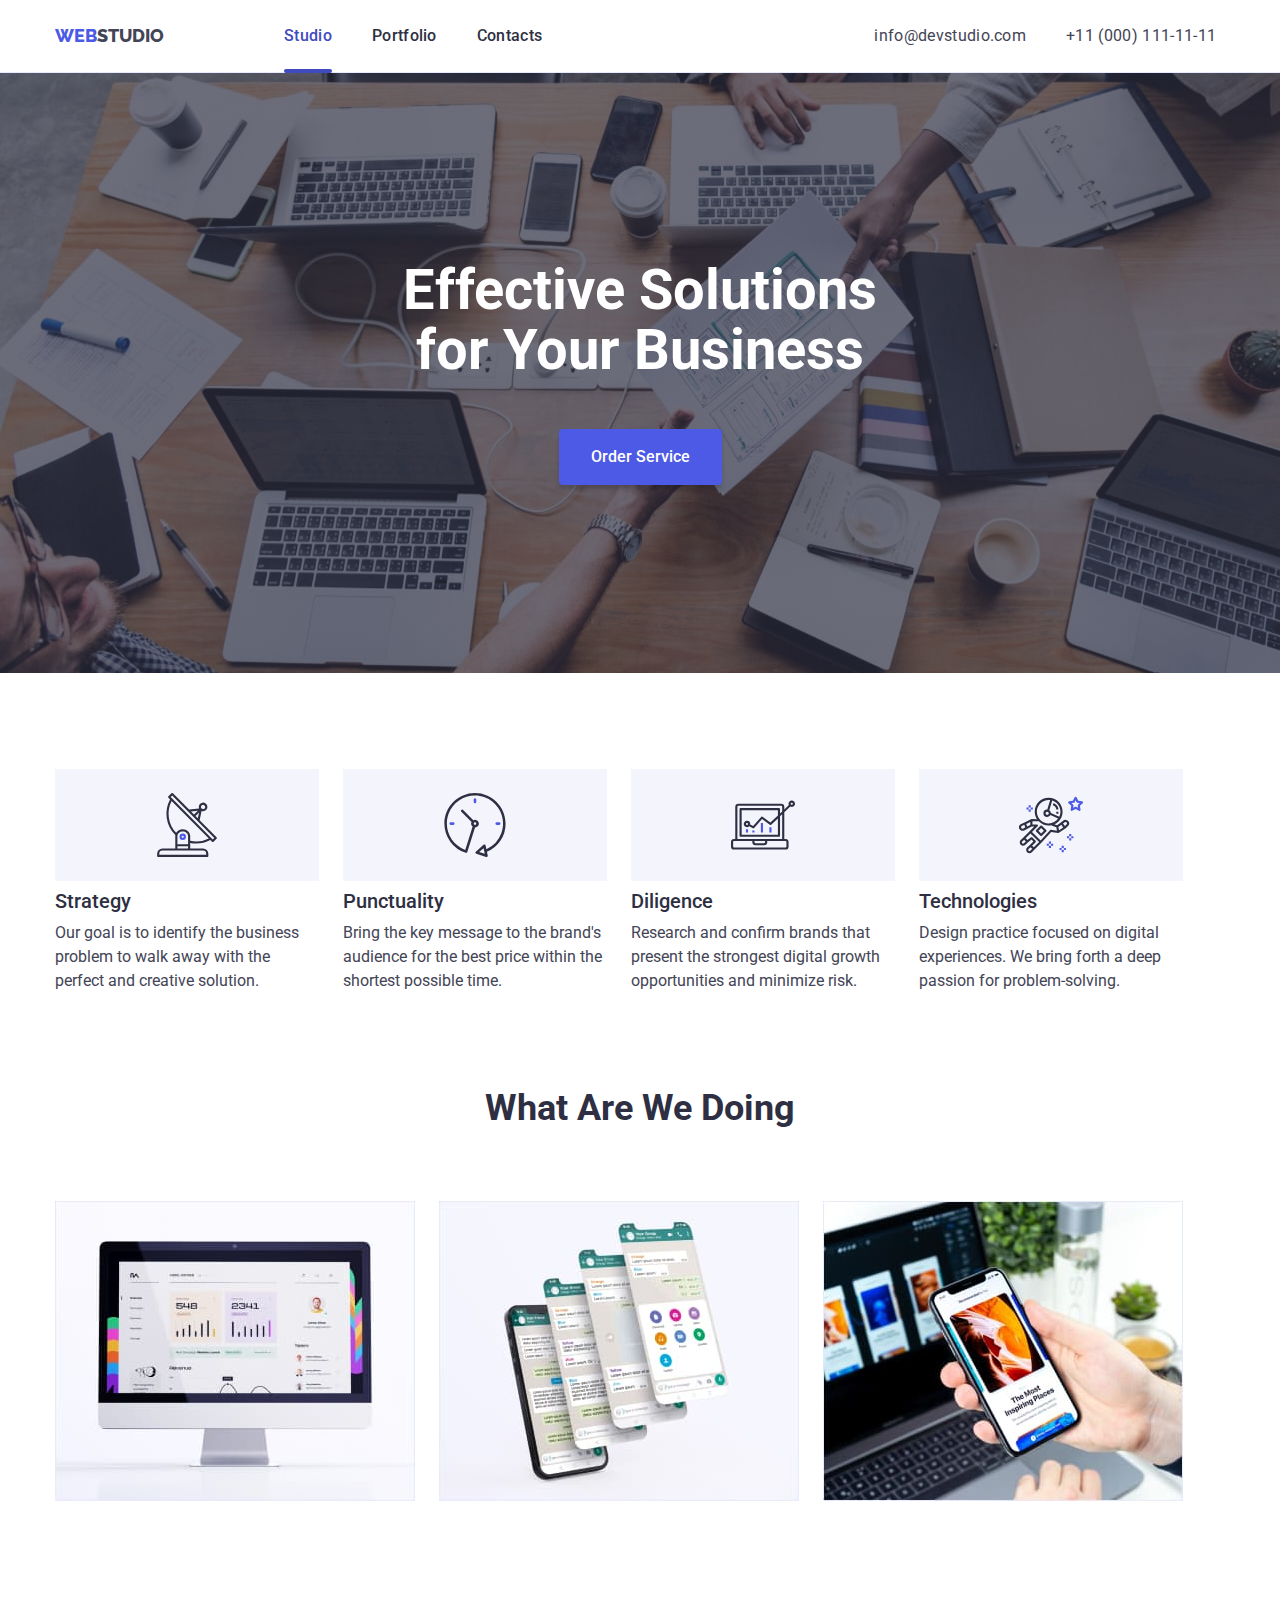
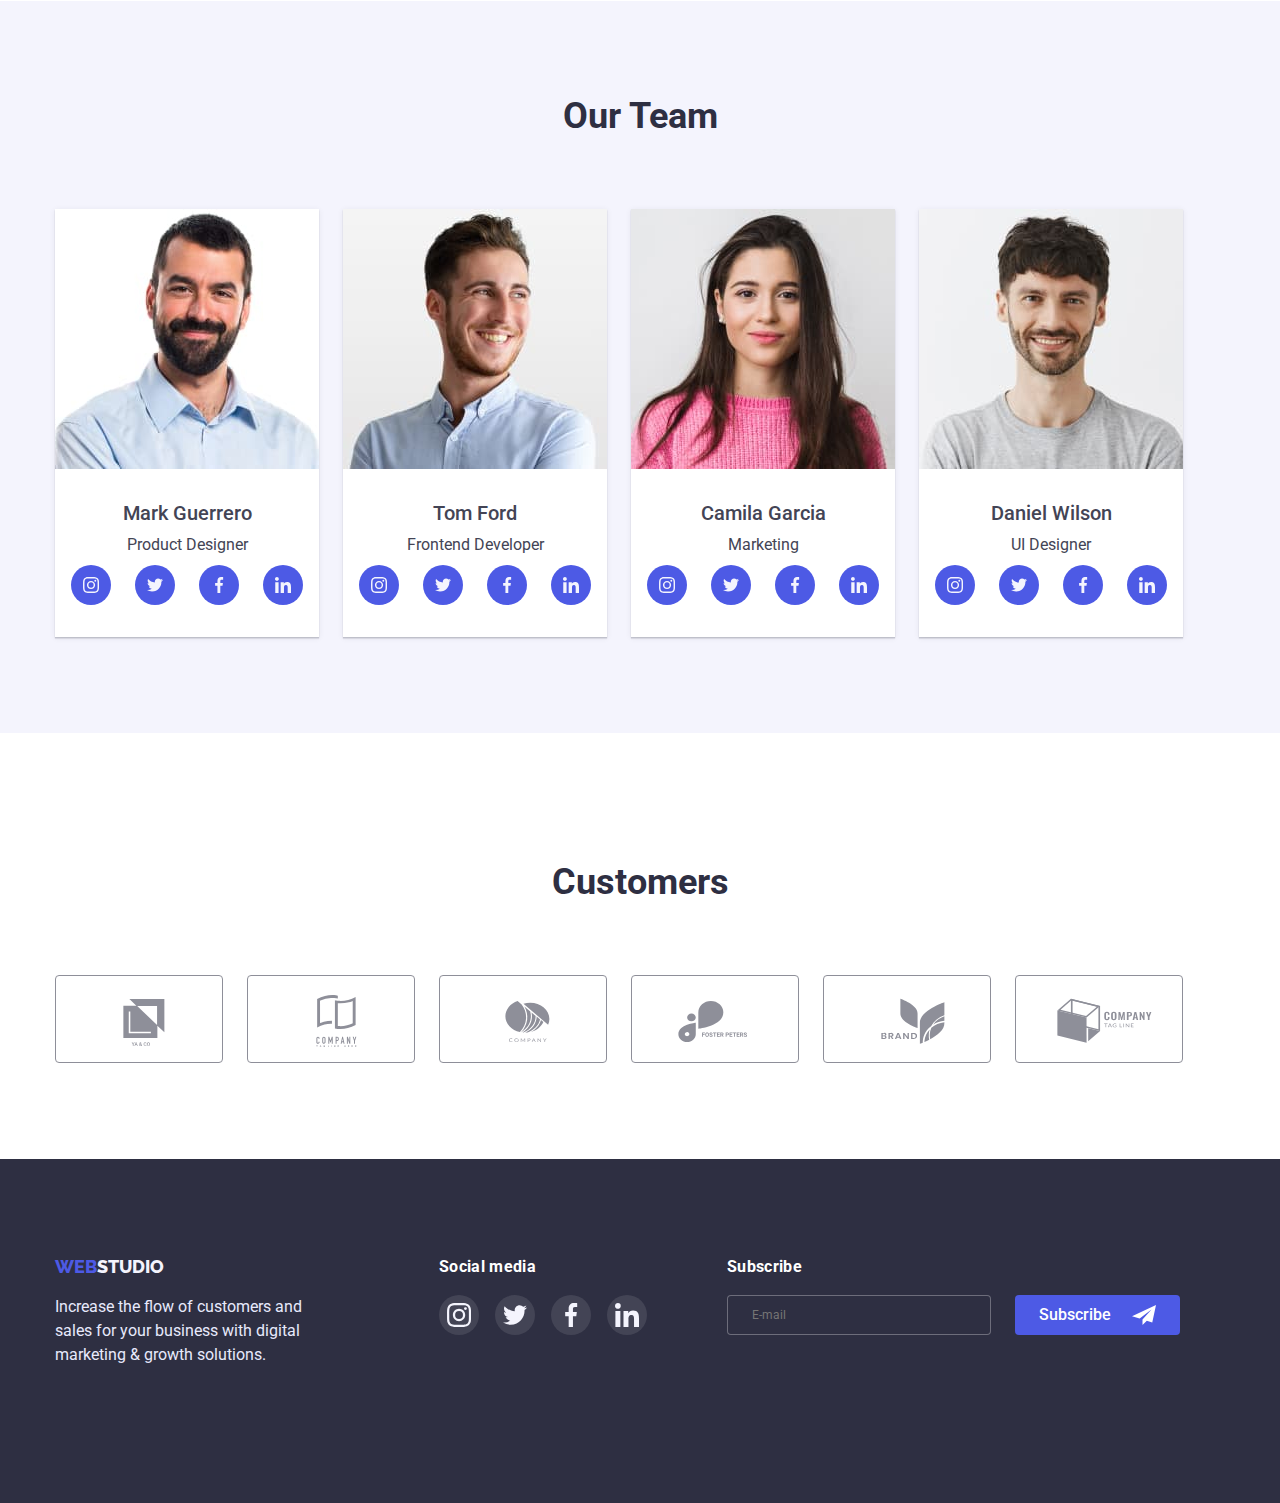
==== commit cafdcbef: "portfolio" ====
--- a/index.html
+++ b/index.html
@@ -259,9 +259,8 @@
                     <li class="work-team-item">
                         <img srcset="
                         ./images/team-photo-mobile-02.jpg 1x, 
-                        ./images/team-photo-mobile-02-2x.jpg 2x"
-                            srcset="./images/team-photo-mobile-02 x1.jpg 1x, ./images/team-photo-mobile-02 x2.jpg 2x"
-                            class="image" src="./images/img5.jpg" alt="Фото розробника" width="264" height="260" />
+                        ./images/team-photo-mobile-02-2x.jpg 2x" class="image" src="./images/img5.jpg"
+                            alt="Фото розробника" width="264" height="260" />
                         <h3 class="team-name">Tom Ford</h3>
                         <p class="team-text">Frontend Developer</p>
                         <ul class="icon-block">
--- a/css/style.css
+++ b/css/style.css
@@ -29,7 +29,6 @@
 .section {
 	padding-top: 96px;
 	padding-bottom: 96px;
-	outline: 2px solid black;
 }
 .container {
 	width: 100%;
@@ -163,7 +162,7 @@
 		position: fixed;
 		top: 0;
 		left: 0;
-		width: 100vw;
+		width: 100%;
 		height: 100vh;
 		background-color: #fff;
 		z-index: 999;
@@ -666,13 +665,11 @@
 @media screen and (min-width: 480px) {
 	.container {
 		max-width: 480px;
-		outline: 2px solid red;
 	}
 }
 @media screen and (min-width: 768px) {
 	.container {
 		max-width: 768px;
-		outline: 2px solid rgb(119, 0, 255);
 	}
 	.advantages-list {
 		display: flex;
@@ -694,7 +691,6 @@
 @media screen and (min-width: 1200px) {
 	.container {
 		max-width: 1200px;
-		outline: 2px solid rgb(145, 255, 0);
 	}
 
 	.advantages-list {
@@ -1142,66 +1138,127 @@
 /*Portfolio*/
 /*-----------------------------*/
 /*------adaptiv-----------*/
-
-.buttons-section {
-	padding-top: 96px;
-	background-color: var(--color-white);
-}
-.buttons-block {
-	display: flex;
-	margin-top: 0px;
-	margin-bottom: 72px;
-
-	justify-content: center;
-	list-style-type: none;
-}
-.buttons-items:not(:last-child) {
-	margin-right: 24px;
+@media screen and (max-width: 479px), (min-width: 480px) {
+	.container {
+		min-width: 320px;
+	}
+	.buttons-section {
+		padding-top: 48px;
+
+		background-color: var(--color-white);
+	}
+	.button-item {
+		padding: 8px 16px;
+		background: var(--color-button-portfolio);
+		border: 1px solid var(--color-border);
+		border-radius: 4px;
+		font-weight: 500;
+		font-size: 16px;
+		line-height: 24px;
+		text-align: center;
+		letter-spacing: 0.04em;
+		color: var(--color-button);
+		cursor: pointer;
+		font-family: Roboto, sans-serif;
+	}
+	.buttons-block {
+		margin-bottom: 48px;
+		display: flex;
+		flex-wrap: wrap;
+		margin-top: 0px;
+
+		column-gap: 24px;
+		row-gap: 16px;
+		justify-content: left;
+		list-style-type: none;
+	}
+	.title-gallery {
+		text-align: left;
+		font-weight: 500;
+		font-size: 20px;
+		line-height: 24px;
+	}
+	.text {
+		text-align: left;
+	}
+
+	.gallery-items-block {
+		padding-left: 16px;
+		padding-top: 32px;
+		padding-bottom: 32px;
+		border-left: 1px solid var(--color-border);
+		border-bottom: 1px solid var(--color-border);
+		border-right: 1px solid var(--color-border);
+	}
+}
+@media screen and (min-width: 768px) {
+	.container {
+		max-width: 768px;
+	}
+	.button-item {
+		padding: 12px 24px;
+	}
+	.buttons-section {
+		padding-top: 64px;
+	}
+	.buttons-block {
+		display: flex;
+		flex-wrap: nowrap;
+		margin-bottom: 64px;
+		column-gap: 0px;
+		row-gap: 0px;
+
+		justify-content: center;
+	}
+	.buttons-items:not(:last-child) {
+		margin-right: 24px;
+	}
+	.button-item:hover,
+	.button-item:focus {
+		background-color: var(--color-blue);
+		color: var(--color-white);
+		box-shadow: 0px 3px 1px rgba(0, 0, 0, 0.1), 0px 2px 1px rgba(0, 0, 0, 0.08), 0px 2px 2px rgba(0, 0, 0, 0.12);
+		border-color: var(--color-blue);
+		transition: background-color 250ms cubic-bezier(0.4, 0, 0.2, 1), color 250ms cubic-bezier(0.4, 0, 0.2, 1),
+			box-shadow 250ms cubic-bezier(0.4, 0, 0.2, 1), border-color 250ms cubic-bezier(0.4, 0, 0.2, 1);
+	}
+	.gallery-items {
+		display: block;
+		width: 356px;
+	}
+	.gallery-block {
+		display: flex;
+
+		column-gap: 24px;
+		row-gap: 72px;
+		flex-wrap: wrap;
+		list-style-type: none;
+		justify-content: start;
+	}
+}
+@media screen and (min-width: 1200px) {
+	.container {
+		max-width: 1200px;
+	}
+
+	.buttons-section {
+		padding-top: 96px;
+	}
+	.buttons-block {
+		margin-bottom: 72px;
+	}
+	.gallery-block {
+		row-gap: 48px;
+		justify-content: center;
+	}
 }
 /*Gallery*/
 
-.gallery-block {
-	display: flex;
-	column-gap: 24px;
-	row-gap: 48px;
-	flex-wrap: wrap;
-	list-style-type: none;
-}
 .gallery-items:hover {
 	box-shadow: 0px 1px 6px rgba(46, 47, 66, 0.08), 0px 1px 1px rgba(46, 47, 66, 0.16), 0px 2px 1px rgba(46, 47, 66, 0.08);
 	transition: box-shadow 250ms cubic-bezier(0.4, 0, 0.2, 1);
 }
-.gallery-items-block {
-	padding-left: 16px;
-	padding-top: 32px;
-	padding-bottom: 32px;
-	border-left: 1px solid var(--color-border);
-	border-bottom: 1px solid var(--color-border);
-	border-right: 1px solid var(--color-border);
-}
-.button-item {
-	padding: 12px 24px;
-	background: var(--color-button-portfolio);
-	border: 1px solid var(--color-border);
-	border-radius: 4px;
-	font-weight: 500;
-	font-size: 16px;
-	line-height: 24px;
-	text-align: center;
-	letter-spacing: 0.04em;
-	color: var(--color-button);
-	cursor: pointer;
-	font-family: Roboto, sans-serif;
-}
-.button-item:hover,
-.button-item:focus {
-	background-color: var(--color-blue);
-	color: var(--color-white);
-	box-shadow: 0px 3px 1px rgba(0, 0, 0, 0.1), 0px 2px 1px rgba(0, 0, 0, 0.08), 0px 2px 2px rgba(0, 0, 0, 0.12);
-	border-color: var(--color-blue);
-	transition: background-color 250ms cubic-bezier(0.4, 0, 0.2, 1), color 250ms cubic-bezier(0.4, 0, 0.2, 1),
-		box-shadow 250ms cubic-bezier(0.4, 0, 0.2, 1), border-color 250ms cubic-bezier(0.4, 0, 0.2, 1);
-}
+
 .list-item {
 	text-decoration: none;
 }
